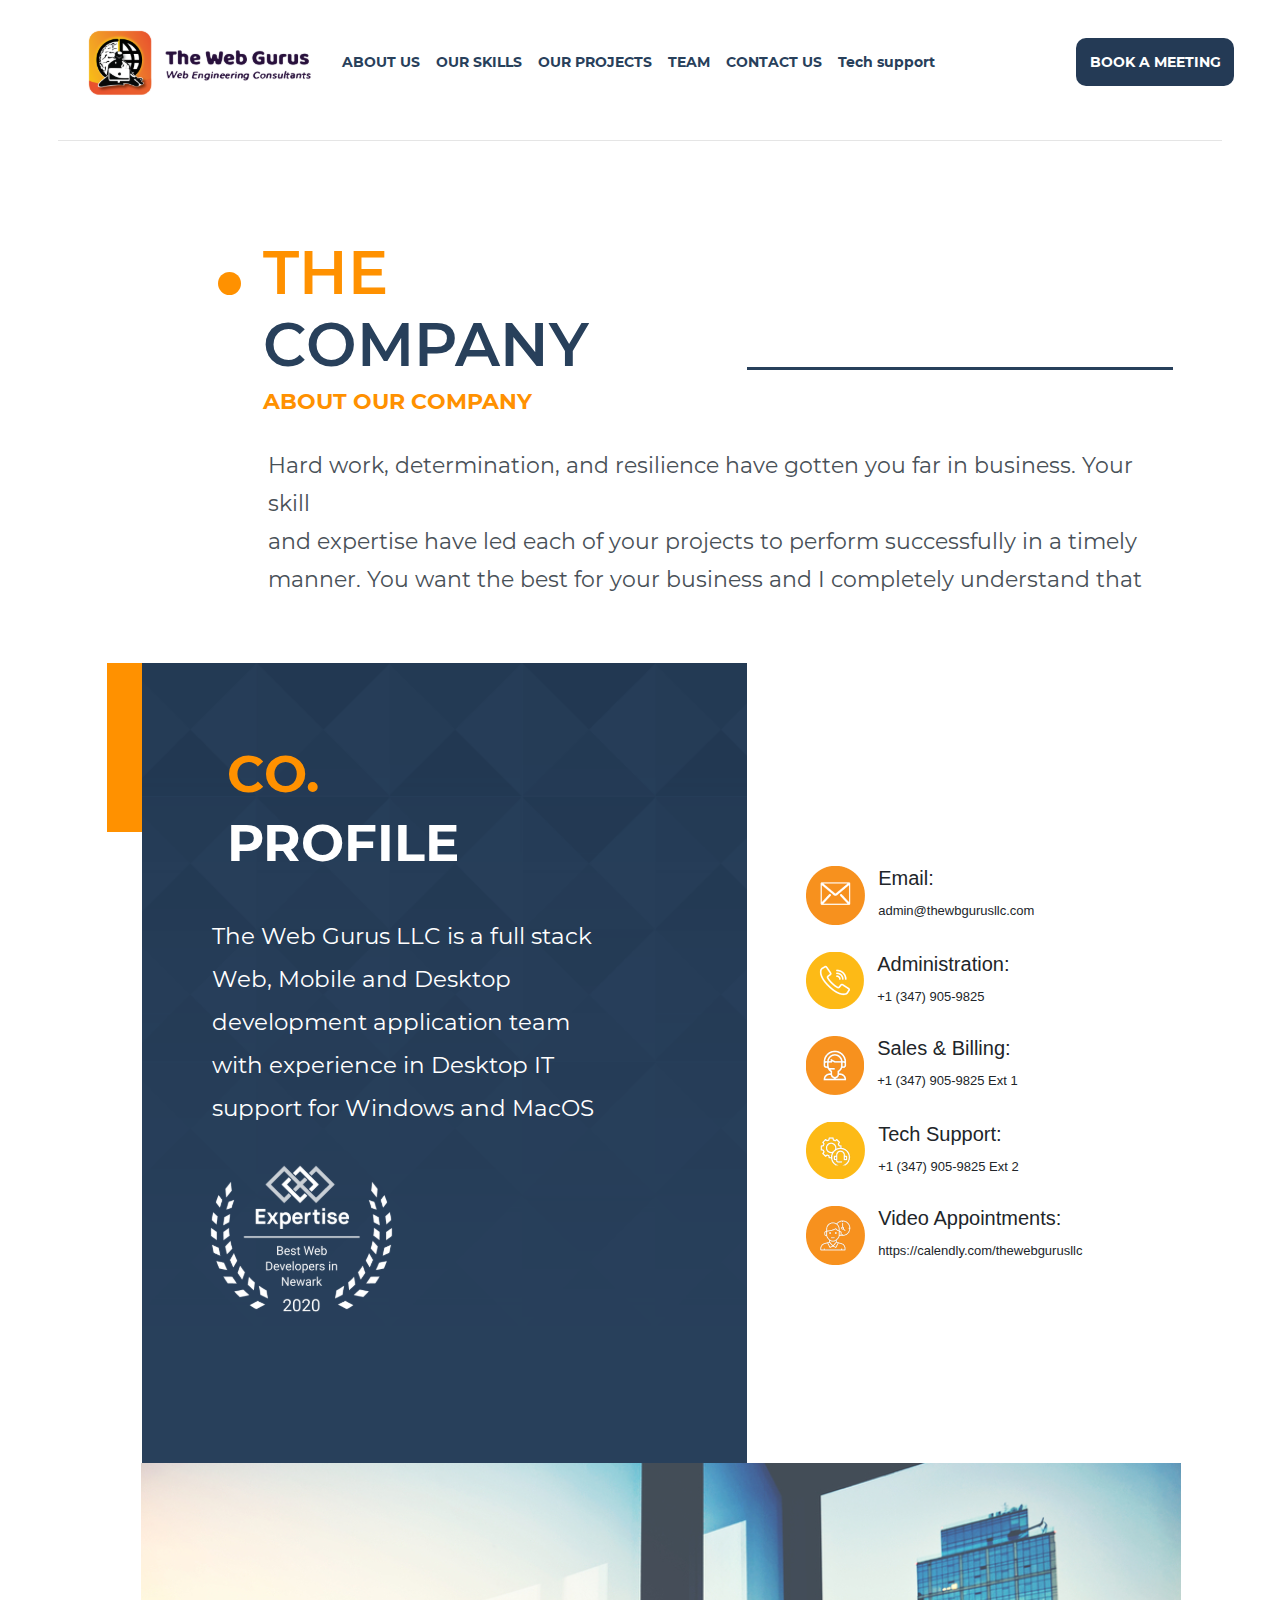
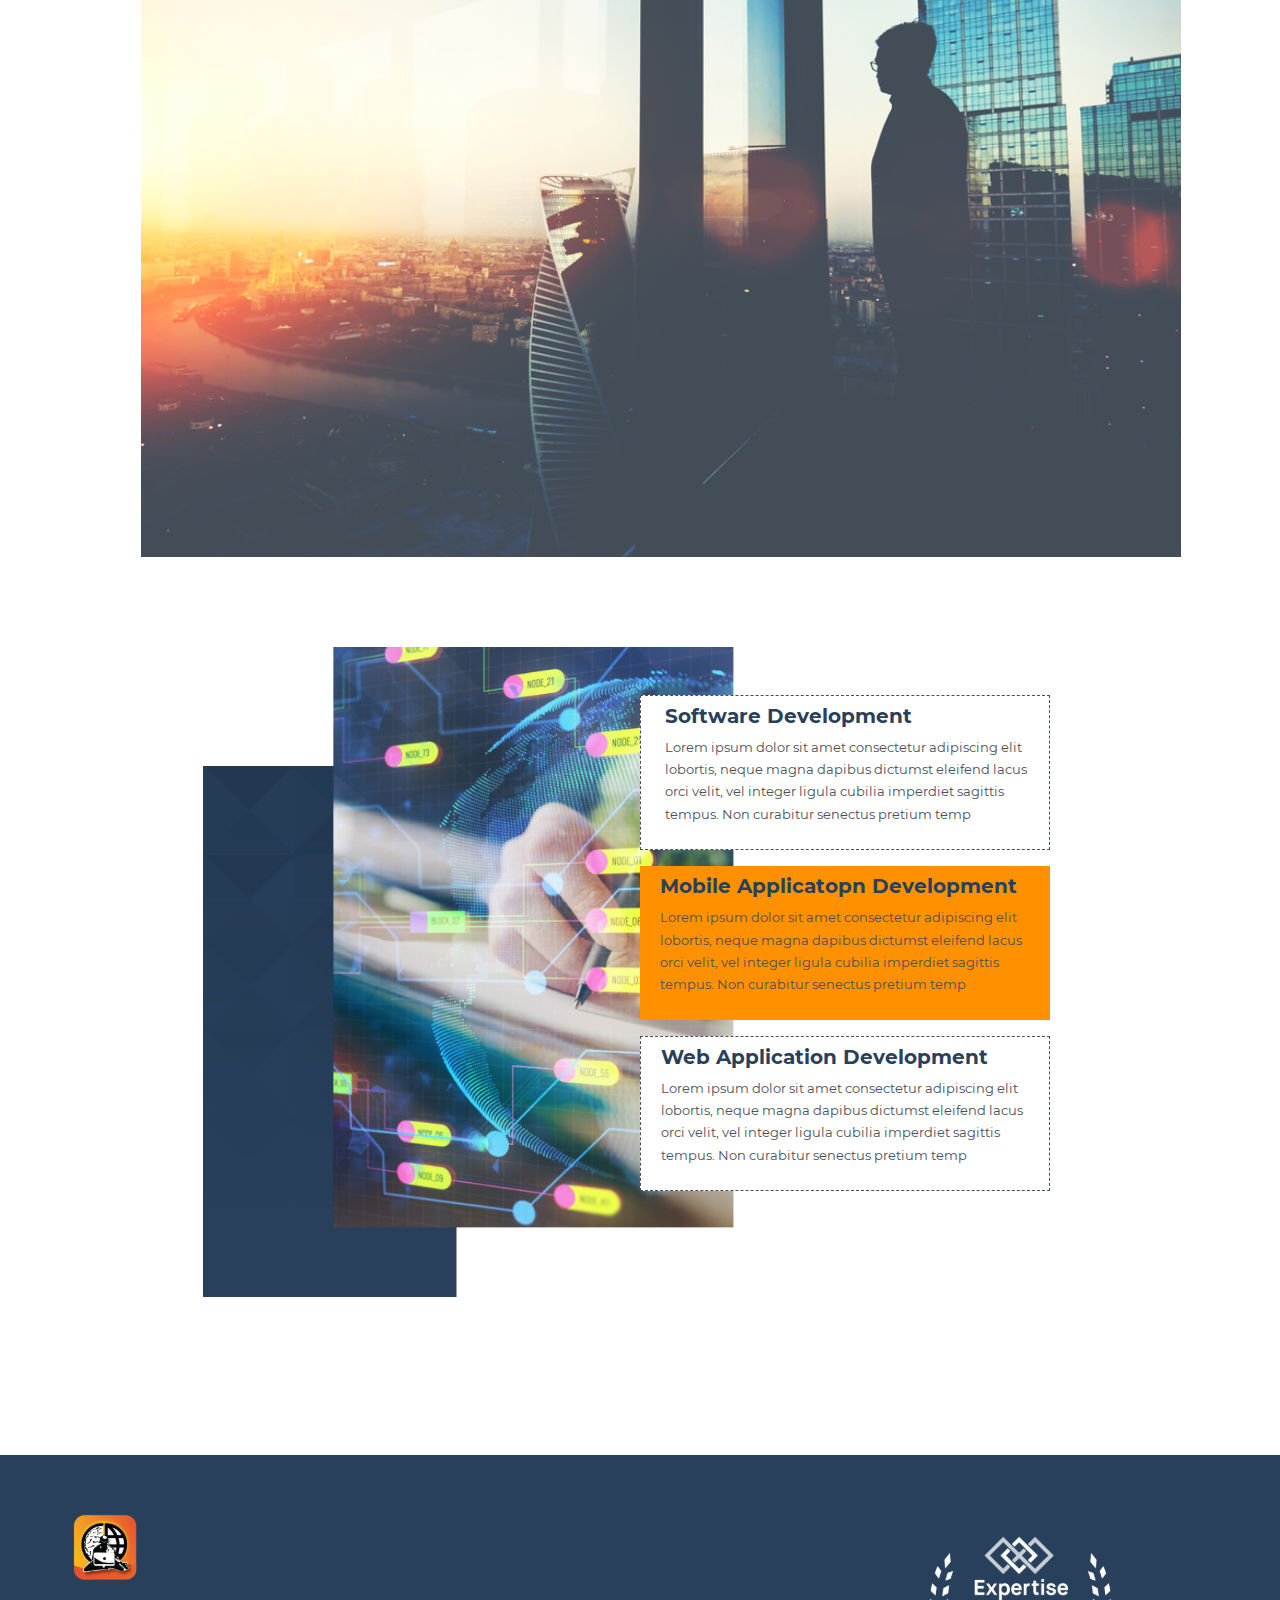
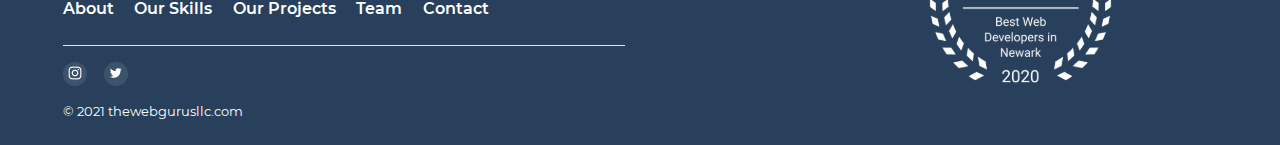
==== about.html @ 2d22de2b "first commit" ====
<!doctype html>
<html>

<head>
    <title>Web Guru</title>
    <!-- Favicon -->
    <link href="images/favicon.png" rel="icon">


    <meta charset="utf-8">
    <meta name="viewport" content="width=device-width, initial-scale=1">

    <link rel="stylesheet" href="css/style.css">
    <link rel="stylesheet" href="css/font-awesome.min.css">
    <link rel="stylesheet" href="css/bootstrap.min.css">

</head>

<body>
    <header>

        <nav class="navbar navbar-expand-lg navbar-light">
            <a class="navbar-brand" href="index.html"><img src="images/logo-header.svg"></a>
            <button class="navbar-toggler" type="button" data-toggle="collapse" data-target="#navbarSupportedContent"
                aria-controls="navbarSupportedContent" aria-expanded="false" aria-label="Toggle navigation">
                <span class="navbar-toggler-icon"></span>
            </button>

            <div class="collapse navbar-collapse" id="navbarSupportedContent">
                <ul class="navbar-nav mr-auto">
                    <li class=" nav-item active ">
                        <a class="nav-link" href="about.html"
                            style="font-family: headingfont;color: #28405B;text-decoration: none;font-size: 14px;">ABOUT
                            US <span class="sr-only">(current)</span></a>
                    </li>
                    <li class="nav-item">
                        <a class="nav-link primary" href="skills.html"
                            style="font-family: headingfont;color: #28405B;text-decoration: none;font-size: 14px;">OUR
                            SKILLS</a>
                    </li>
                    <li>
                        <a class="nav-link " href="projects.html"
                            style="font-family: headingfont;color: #28405B;text-decoration: none;font-size: 14px;">OUR
                            PROJECTS</a>
                    </li>
                    <li class="nav-item">
                        <a class="nav-link " href="teams.html"
                            style="font-family: headingfont;color: #28405B;text-decoration: none;font-size: 14px;">TEAM</a>
                    </li>

                    <li class="nav-item">
                        <a class="nav-link" href="contact.html"
                            style="font-family: headingfont;color: #28405B;text-decoration: none;font-size: 14px;">CONTACT
                            US</a>
                    </li>

                    <li class="nav-item">
                        <a class="nav-link " href="https://thewebgurusllc.zendesk.com/"
                            style="font-family: headingfont;color: #28405B;text-decoration: none;font-size: 14px;">Tech
                            support</a>
                    </li>
                </ul>


                <a href="https://calendly.com/thewebgurusllc" class="custom_btn  my-2 my-md-0"><button>BOOK A
                        MEETING</button></a>

            </div>
        </nav>
        <hr style=" width: 91%;">
    </header>
    <div class="row mt-5 pt-5 section2">
        <div class="col-lg-5 col-md-5 offset-md-1 col-sm-5 offset-sm-1 col-5 offset-1 ">

            <span class="dot"></span>
            <h1 class="heading1">THE</h1>
            <h1 class="heading2">COMPANY</h1>
            <h2>ABOUT OUR COMPANY</h2>
        </div>
        <div class="col-lg-4 offset-lg-1 col-md-5 offset-md-0 col-sm-5 offset-sm-0 col-5 offset-0   ">
            <span class="line-project"></span>
        </div>
        <div class="mt-4 col-9 offset-2">
            <p>Hard work, determination, and resilience have gotten you far in business. Your skill
                <br>
                and expertise have led each of your projects to perform successfully in a timely
                <br>
                manner. You want the best for your business and I completely understand that
            </p>
        </div>
    </div>


    <!-- <div class="container"> -->
    <div class="row no-gutters pt-5">
        <div class="col-lg-6 offset-lg-1 display-profile">
            <div>
                <img src="images/profile-orange.png" alt="img" class="profile-orange" />
                <span class="rotate-text">The Web Gurus LLC</span>
            </div>
            <div class="profile-blue">
                <h1>CO.</h1>
                <h1>PROFILE</h1>
                <P>The Web Gurus LLC is a
                    full stack Web, Mobile and
                    Desktop development application team with experience
                    in Desktop IT support for
                    Windows and MacOS</P>
                <img src="images/footer-logo2.svg" alt="img" />
            </div>

        </div>
        <div class="col-lg-4 v-distance ">
            <div class="row">
                <img src="images/message.png" style="padding-bottom: 27px;padding-left: 14%;" />
                <div class="display-profile2">
                    <h5>Email:</h5>
                    <span>admin@thewbgurusllc.com</span>
                </div>
            </div>

            <div class="row">
                <img src="images/tel.png" style="padding-bottom: 27px;padding-left: 14%;" />
                <div class="display-profile2">
                    <h5>Administration:</h5>
                    <span> +1 (347) 905-9825</span>
                </div>
            </div>

            <div class="row">
                <img src="images/billing.png" style="padding-bottom: 27px; padding-left: 14%;" />
                <div class="display-profile2">
                    <h5>Sales & Billing:</h5>
                    <span> +1 (347) 905-9825 Ext 1</span>
                </div>
            </div>

            <div class="row">
                <img src="images/support.png" style="padding-bottom: 27px;padding-left: 14%;" />
                <div class="display-profile2">
                    <h5>Tech Support:</h5>
                    <span>+1 (347) 905-9825 Ext 2</span>
                </div>
            </div>

            <div class="row">
                <img src="images/video.png" style="padding-bottom: 27px;padding-left: 14%;" />
                <div class="display-profile2">
                    <h5>Video Appointments:</h5>
                    <span> https://calendly.com/thewebgurusllc</span>
                </div>
            </div>

        </div>
    </div>
    <div class="row">
        <img src="images/profile2.svg" alt="img" class="second-img" />
    </div>


    <div class="row">
        <div class="about_us">
            <div class="about1  offset-lg-6  offset-md-6  offset-1  mt-5 pt-2 pb-2 pl-4">
                <h3>Software Development</h3>
                <p>Lorem ipsum dolor sit amet consectetur adipiscing elit lobortis, neque magna dapibus dictumst
                    eleifend lacus orci velit, vel integer ligula cubilia imperdiet sagittis tempus. Non curabitur
                    senectus pretium temp</p>
            </div>
            <div class="about2  offset-lg-6  offset-md-6  offset-1 mt-3 pt-2 pb-2">
                <h3>Mobile Applicatopn Development</h3>
                <p>Lorem ipsum dolor sit amet consectetur adipiscing elit lobortis, neque magna dapibus dictumst
                    eleifend lacus orci velit, vel integer ligula cubilia imperdiet sagittis tempus. Non curabitur
                    senectus pretium temp</p>
            </div>
            <div class="about3  offset-lg-6 offset-md-6  offset-1 mt-3 pt-2 pb-2">
                <h3>Web Application Development</h3>
                <p>Lorem ipsum dolor sit amet consectetur adipiscing elit lobortis, neque magna dapibus dictumst
                    eleifend lacus orci velit, vel integer ligula cubilia imperdiet sagittis tempus. Non curabitur
                    senectus pretium temp</p>
            </div>
        </div>
    </div>

    <div class="row mobile-display">
        <img src="css/imgs/Group 991.png" />
    </div>
	<footer class="page-footer pt-5 footer footer-desktop">
		<div class="row">
			<div class="col-lg-6 col-md-6">
				<img src="images/logo-d.svg" class=" pl-5 " />
				<ul class="list-unstyled list-inline py-2">
					<li class="list-inline-item">
						<a href="about.html" class="mb-1 pl-5">About</a>
					</li>
					<li class="list-inline-item">
						<a href="skills.html" class="mb-1 pl-2">Our Skills</a>
					</li>
					<li class="list-inline-item">
						<a href="projects.html" class="mb-1 pl-2">Our Projects</a>
					</li>
					<li class="list-inline-item">
						<a href="teams.html" class="mb-1 pl-2">Team</a>
					</li>
					<li class="list-inline-item">
						<a href="contact.html" class="mb-1 pl-2">Contact</a>
					</li>
				</ul>
				<hr class="ml-5">
				<ul class="list-unstyled list-inline pl-5">
					<li class="list-inline-item back-social">
						<a href="https://instagram.com/thewebgurusllc">
							<img src="images/instagram.png" style="margin-left: 5px;margin-bottom: 3px" />
						</a>
					</li>
					<li class="list-inline-item back-social">
						<a href="https://twitter.com/thewebgurusllc">
							<img src="images/twiter.png" style="margin-left: 6px;margin-bottom: 3px" />
						</a>
					</li>

				</ul>

				<div class="footer-copyright pl-5 pb-4">
					© 2021 thewebgurusllc.com
				</div>

			</div>

			<div class="col-lg-5 col-md-5">
				<img src="images/footer-logo2.svg" class="float-right pr-3 mr-3 pt-4" />
			</div>
		</div>

	</footer>




	<footer class="page-footer pt-3 footer footer-mobile">
		<div class="row">
			<div class="col-12">
				<img src="images/footer-logo.svg" class=" pl-5 " style="    width: 100%;" />
			</div>
			<div class="col-lg-6 col-6">
				<ul class="list-unstyled pt-3 pl-5">
					<li class="list-item">
						<a href="projects.html" class="mb-1 ">Our Projects</a>
					</li>
					<li class="list-item">
						<a href="about.html" class="mb-1 ">About</a>
					</li>
					<li class="list-item">
						<a href="contact.html" class="mb-1 ">Contact</a>
					</li>
				</ul>
			</div>


			<div class="col-lg-6 col-6">
				<ul class="list-unstyled pt-3 ">
					<li class="list-item">
						<a href="skills.html" class="mb-1 pl-2">Our Skills</a>
					</li>
					<li class="list-item">
						<a href="teams.html" class="mb-1 pl-2">Team</a>
					</li>
				</ul>
			</div>
			<div class="col-12">
				<hr>
			</div>
			<div class="col-12">
				<ul class="list-unstyled list-inline text-center ">
					<a href="https://instagram.com/thewebgurusllc">
						<li class="list-inline-item back-social">

							<img src="images/instagram.png" style="margin-left: -5px;margin-bottom: 3px" />

						</li>
					</a>
					<a href="https://twitter.com/thewebgurusllc">

						<li class="list-inline-item back-social">
							<img src="images/twiter.png" style="margin-left: -5px;margin-bottom: 3px" />
						</li>
					</a>
				</ul>
			</div>

			<div class="col-12">
				<div class=" text-center mr-2">
					<img src="images/footer-logo2.svg" />
				</div>

			</div>

			<div class="col-10 offset-1">
				<div class="footer-copyright text-center py-4">
					© 2021 thewebgurusllc.com
				</div>
			</div>
		</div>
	</footer>

    <script src="https://code.jquery.com/jquery-3.5.1.slim.min.js"></script>
    <script src="https://cdn.jsdelivr.net/npm/bootstrap@4.5.3/dist/js/bootstrap.bundle.min.js"></script>
</body>

</html>
---- css/style.css ----
@charset "utf-8";
/* CSS Document */
@font-face {
  font-family: bodyfont;
  src: url(Montserrat-Regular.ttf);
  
}
@font-face {
  
  font-family: headingfont;
  src: url(Montserrat-Bold.ttf);
}

@font-face {
  
  font-family: footerheading;
  src: url(Montserrat-SemiBold.ttf);
}

body{
height: 100%;
margin:0;
font-family: bodyfont;
}

.row {
  margin-right:0;
  margin-left:0;
}
.logo{
    padding: 10px 38px !important;
}







/**************** Navbar ***************/
.navbar-light .navbar-nav .nav-link a {
    cursor: pointer;
}

.navbar-collapse {
    text-align: center;
}
.navbar-light .navbar-brand {
    color: rgba(0,0,0,.9);
    padding-left: 5%;
}
.navbar-toggle
{
  background:yellow ; /*Whatever colour you want for background */
}
@media screen and (max-width: 767px) {
    .contact-logo img {
        display: none;
    }
    .contact-social{
        display: none;
    }
    .contact-text-mobile{
        display: none;
    }

    /* .display-contact h6{
        font-size: 1.5vw;
    } */
  }


  

/********************************** about ********************/

.display-profile{
    display: flex;
}

.display-profile2 span{
    font-size: 13px;
}
.profile-orange{
    height: 169px;
}

.profile-blue{
    height: 800px;
    width: 100%;
    background-image: url(../images/profile-blue.png);
    background-size: cover;
    background-repeat: no-repeat;
    position: relative;
    padding-top: 80px;
}
.profile-blue h1{
    padding-left: 14%;
    font-size: 4vw;
}
.profile-blue :nth-child(1){
    color: #FF9100;
    font-family: headingfont;
}

.profile-blue :nth-child(2){
    color: white;
    padding-bottom: 33px;
    font-family: headingfont;
}

.profile-blue p{
    color: white;
    font-family: bodyfont;
    line-height: 187.1%;
    width: 75%;
    padding-left: 70px;
    font-size: 23px;
}

.profile-blue img{
    padding-left: 9%;
    padding-top: 10px;
}
.display-profile2{
    display: inline-block;
    padding-left: 3%;
}

.v-distance{
    padding-top: 203px;
}

.second-img{
    padding-left: 11vw;
}

.rotate-text{
    margin-top: 44px;
    margin-left: -92px;
    position: absolute;
    width: 215px;
    transform: rotate(-90deg);
    -webkit-transform: rotate(-90deg); /* Safari/Chrome */
    -moz-transform: rotate(-90deg); /* Firefox */
    -o-transform: rotate(-90deg); /* Opera */
    -ms-transform: rotate(-90deg); /* IE 9 */
}

.mobile-display img{
    display: none;
}



 

/*************************** skills **********************/

.skills-design img{
    width: 20%;
    padding-top: 3%;
    padding-left: 3%;
    padding-bottom: 3%;
}


.skills-design span{
    font-family: bodyfont;
    font-style: normal;
    font-weight: 500;
    font-size: 2.1vw;
    color: #FFFFFF;
    padding-left: 16px;
}

/*************************** team leaders ***********/

.teams{
   background-color: #28405B;
   position:relative;
   padding-bottom: 100px;
   margin-top: 38px;
   padding-top: 100px;
}

.img1{
    margin-left: 15%;
    padding-top: 32px;
    position: absolute;
    z-index: 50;
    margin-top: 18px;
    width: 90%;
}

.img1-text{
    margin-top: 172px;
    /* padding-left: 51%; */
    padding-bottom: 19px;
}

.img1-text h5{
    
    font-style: normal;
    font-weight: bold;
    font-size: 30px;
    color: #FF9100;
    line-height: 11px;
    font-family: headingfont;
}

.img1-text span{
    
    font-style: normal;
    font-weight: bold;
    font-size: 12px;
    color: #28405B;
    font-family: bodyfont;
}



.img2{
    margin-left: 22%;
    padding-top: 32px;
    width: 90%;
}

.img2-text{
    padding-top: 230px;
    padding-left: 16%;
}

.img2-text h5{
    
    font-style: normal;
    font-weight: bold;
    font-size: 30px;
    color: #FF9100;
    line-height: 11px;
    font-family: headingfont;
}

.img2-text span{
    
    font-style: normal;
    font-weight: bold;
    font-size: 12px;
    color: #FFFFFF;
    font-family: bodyfont;
}


.img3{
    margin-left: 16%;
    margin-top: -68px;
    width: 100%;
}

.img3-text{
    margin-top: 80px;
    /* padding-left: 26%; */
}

.img3-text h5{
    
    font-style: normal;
    font-weight: bold;
    font-size: 30px;
    color: #FF9100;
    line-height: 11px;
    font-family: headingfont;
}

.img3-text span{
    
    font-style: normal;
    font-weight: bold;
    font-size: 12px;
    color: #28405B;
    font-family: bodyfont;
}

.section2 .dot{
    width: 23px;
    margin-left: 18%;
    height: 23px;
    background: #FF9100;
    position: absolute;
    border-radius: 50%;
    top: 35px;
}

.section2 .line-team{
    position: absolute;
    width: 100%;
     height: 0px;
     left: 0px;
     top: 130px;
     border-bottom: 3px solid #28405B;
}



/******************************* Contact Us *************************/

.contact-cover{
    background-image: url(../images/contact-blue2.svg);
    position: relative;
}

.contact-title{
    margin-top: 59px;
    margin-left: 8%;
    font-size: 1.9rem;
}

.contact-title :nth-child(1){
    color: white;

}

.contact-title :nth-child(2){
    color: #FF9100;
}

.display-contact{
    display: block;
    color: white;
}

.display-contact h6{
    font-family: headingfont;
}

.display-contact span{
    position: relative;
    font-family: bodyfont;
}
.contact-details{
    display: flex;
}
.contact-details img{
    width: 44px;
    height: 44px;
}

.contact-logo img{
    padding-left: 28%;
}

.contact-social img{
    cursor: pointer;
}
.contact-social span{
    cursor: pointer;
}
.contact-social a:hover {
    text-decoration: none;
}
.contact-social :nth-child(1){
    padding-bottom: 20px;
}
.contact-social span{
    color: white;
}
.contact-text2{
    margin-top: 247px;
    margin-left: -105px;
    position: absolute;
    -webkit-transform: rotate(-90deg);
    width: 158px;

}



/****************************** projects ******************/
.section2 .line-project{
    position: absolute;
    width: 100%;
     height: 0px;
     left: 0px;
     top: 130px;
     border-bottom: 3px solid #28405B;
}

.style-p{
    font-family: bodyfont;
}


.img-text{
    font-family: bodyfont;
    font-style: normal;
    font-weight: 500;
    font-size: 1.1rem;
    line-height: 140.2%;
    color: #000000;
}

.project-block{
    display: inline-flex;
    width:100%;
}

.project-block2{
    display: inline-flex;
    width:100%;
    margin-top: 35px;
}
.img-block1{
    padding-left: 17%; 
    padding-top: 8px;
     width: 50%;
}

.img-block2{
    padding-left: 4%;
     padding-top: 8px;
     width: 39%;
}

.blue-back{
    background:url(../images/blue-background.png);
    height: 207px;
    width: 100%;
    margin-bottom: 136px;
}
.orange-style{
    display: inline-flex;
}

.orange-style :nth-child(1){
    height: 68px;
    margin-top: 26px;
    width: 10px;
}

.orange-style :nth-child(2){
    position: relative;
    top: 30px;
    width:100%;
}

.hr-style{
    width: 72%;
    margin-left: 11%;
}

.hr-Hight{
    margin-top: 109px;
}


.gray-background{
    background-image: url(../images/gray-back.png);
    background-repeat: no-repeat;
    padding-top: 134px;
}
.blue-background3{
    background:url(../images/blue2.png);
    background-position-x: 0;
    background-position-y: 324px;
    background-repeat: no-repeat;
    /* background-size: cover; */
    
}

 /******************** footer ***************/
 
.footer {
    left: 0;
    bottom: 0;
    width: 100%;
    background-color: #28405B;
    color: white;
    position: relative;
    margin-top: 158px;
 }

 .footer ul li a {
     color: white;
     font-family: footerheading;
 }

 .width-icon{
     width: 32px;
     position: relative;
 }

 .footer-mobile{
    display: none;
  }
 .footer hr{
     background-color: white;
 }

 .back-social{
     background-image: url(../images/BG.png);
     background-repeat: no-repeat;
     position: relative;
     width: 29px;
     background-size: contain;
     cursor: pointer;
 }

 .footer-copyright{
    font-family: bodyfont;
    font-size: 13px;
 }

 /******************** index *****************/
 .img-1 img{
    width: 100%;
}



.custom_btn{
    padding: 30px !important;
}
  .custom_btn button {
    color: white !important;
    background: #243A55;
    width: 158px;
    height: 48px;
    border: none;
    border-radius: 10px;
    font-family: headingfont;
    font-size: 14px;
    cursor: pointer;
  }

.banner1 .m_heading{
  font-size: 3.5vw;
  color: white;
  position: relative;
  top: 115px;
  margin-left: 23%;
  font-family: headingfont;
}
.banner1 .subheading{
    position: relative;
    top: 110px;
    margin-left: 23%;
    font-size: 3.5vw;
    color: #28405B;
    font-family: headingfont;
}
.banner1 p {
    color: #485057;
    position: relative;
    top: 115px;
    margin-left: 23%;
    line-height: 3vw;
    font-size: 1.4vw;
    font-family: bodyfont;
    font-style: normal;
    font-weight: normal;
}
.banner1 button{
  position: relative;
  width: 184px;
  height: 56px;
  margin-left: 23%;
  top: 11vw;
  background: #243A55;
  border-radius: 10px;
  color: white;
  font-family: bodyfont;
  font-style: normal;
  font-weight: normal;
}

.main-back{
  background-image: url(../images/main-back.png);
  background-position-y: 427px;
  background-repeat: no-repeat;
  display: flex;
}


.first{
  background-image: url("../images/main-orange.png");
  /* background-size: contain; */
  background-repeat: no-repeat;
  height: 708px;
  position: relative;
  margin-top: 30px;
  height: 539px;
    background-position-x: 87px;
    width: 50vw;
    margin-bottom: 105px;
}

.second{
  background-image: url("../images/main-blue.png");
  /* background-size: contain; */
  background-repeat: no-repeat;
  height: 441px;
  position: relative;
  margin-top: 30px;
  background-position-y: 60px;
  width: 49vw;
}

.second :nth-child(1){
  width: 127px;
  position: relative;
  top: 92px;
  margin-left: 24px;
}

.second :nth-child(2){
  width: 126px;
  margin-left: -62px;
  top: 161px;
  position: relative;
}

.second :nth-child(3){
  width: 124px;
  margin-left: -49px;
  top: 230px;
  position: relative;
}


.second .bye{
  float: left;
  margin-left: -3px;
  position: relative;
  top: 350px;

}
.second .bye2{
  float: left;
  position: relative;
  top: 313px;
  width: 55%;
}
.second p{
  float: right;
  position: relative;
  top: 286px;
  margin-right: 20%;
  font-family: bodyfont;
  font-style: normal;
  font-weight: normal;
}
 .section7 {
    position: relative;
    width: 80%;
    margin: 0 auto;
}
.section2 .heading1{
    padding-left: 28%;
    font-size: 60px;
    color: #FF9100;
    margin-bottom: 0;
    font-family: footerheading;
}
.section2 .heading2 {
    padding-left: 28%;
    font-size: 60px;
    color: #28405B;
    margin-top: 0;
    font-family: footerheading;
}
.section2 h2{
    font-family: headingfont;
    font-size: 22px;
    color: #FF9100;
    padding-left: 28%;
}
.section2 p{
    color:#485057;
    font-size: 22px;
   line-height: 172.2%;
    padding-left: 40px;
    font-family: bodyfont;

}

.about_us{
    background-image: url("../images/Group 99.png");
    background-size: contain;
    background-repeat: no-repeat;
    height: 650px;
    margin-top: 90px;
    position: relative;
    background-position-x: 203px;
}
.about_us .about1{
    position: relative;
    width: 32%;

    background: #FFFFFF;
    border: 1px dashed #485057;
    box-sizing: border-box;
        padding: 0px 20px;
}
.about_us .about2{
    width: 32%;
    background: #FF9100;
        padding: 0px 20px;
        box-sizing: border-box;
}
.about_us .about3{
    width: 32%;
    background: #FFFFFF;
    border: 1px dashed #485057;
    box-sizing: border-box;
        padding: 0px 20px;
}
.about_us h3{
  font-size: 20px;
  font-weight: 600;
  color: #28405B;
  font-family: headingfont;
}
.about_us p{
  font-size: 13px;
  line-height: 172.2%;
  color: #485057;
  padding: 0;
  font-family: bodyfont;
}
.section7 .heading2{
    padding-left: 35px;
    font-size: 70px;
    color: #FF9100;
    margin-top: 0;
    font-family: footerheading;
}
.section7 .heading1 {
    padding-left: 35px;
    font-size: 70px;
    color: #28405B;
    margin-bottom: 0;
    font-family: footerheading;
}
.team_leads{
    background-image: url("../images/Team leads.png");
    background-size: cover;
    background-repeat: no-repeat;
    position: relative;
}
.team_container{
    margin-top: 100px;
    padding-left: 7%;
}
.team_container h3 {
    color: #FF9100;
    font-size: 22px;
    font-family: headingfont;

}
.team_container p{
  font-size: 13px;
  color: white;
  font-family: bodyfont;
}

.mainSkills-font{
  font-size: 1.3vw;
}

.main-contact{
  margin-top: 92px
}

 .index-design span {
    font-family: bodyfont;
    font-style: normal;
    font-weight: 500;
    font-size: 16px;
    color: #FFFFFF;
    padding-left: 16px;
}

.index-design img {
    width: 20%;
    padding-top: 3%;
    padding-left: 3%;
    padding-bottom: 3%;
}

.index-leaders img{
    width:83% ;
     height: 310px;
}

@media screen and (min-width: 993px) {
    .main-contact{
        height:600px;
    }
}

@media screen and (max-width: 991px) and (min-width: 767px) {

    .profile-blue h1 {
        font-size: 5vw;
    }

    .profile-blue p {
        line-height: 179.1%;
        width: 75vw;
        padding-left: 14%;
        font-size: 2.5vw;
    }

    .profile-blue {
        height: 614px;
    }

    .rotate-text{
        display: none;
    }

    .v-distance {
        padding-top: 44px;
    }

    .second-img {
        width: 100%;
        padding-left: 0;
    }


 .about_us{
    position: relative;
    background-position-x: 65px;
    height: 693px;
 }


 .about_us p {
    font-size: 12px;
}
.about_us h3 {
    font-size: 19px;
}

.about_us .about3  {
    width: 48%;
}

.about_us .about2  {
    width: 48%;
}

.about_us .about1  {
    width: 48%;
}

/*******teams********/

.section2 .line-team{
    position: absolute;
    top: 0px;
}

.section2 .heading1 {
    padding-left: 18%;
    font-size: 6vw;
}

.section2 .heading2 {
    padding-left: 18%;
    font-size: 6vw;
}
.section2 .dot{
    width: 25px;
    height: 24px;
    margin-left: 3%;
    top: 44px;
}
.img3-text {
    margin-top: 84px;
    padding-left: 0;
}

.img2-text {
    padding-top: 80px;
}
.img1 {
    margin-top: 65px;
}
/********** projects **************/

.section2 .line-project{
    position: absolute;
    top: 85px;
}

.section2 .heading1 {
    padding-left: 18%;
    font-size: 5vw;
}

.section2 .heading2 {
    padding-left: 18%;
    font-size: 5vw;
}
.section2 h2 {
    padding-left: 18%;
    font-size: 2vw;
}
.section2 .dot{
    width: 25px;
    height: 24px;
    margin-left: 3%;
    top: 44px;
}
.blue-back {
    height: 210px;
}

/******************* index **************/
.img-1 img{
    width: 100%;
}

.banner1 .m_heading{
    font-size: 3vw;
    top: 110px;
    margin-left: 19%;
  }
  .banner1 .subheading{
    font-size: 3vw;
    top: 110px;
    margin-left: 19%;
  }
  .banner1 p {
    margin-left: 19%;
    line-height: 7vh;
    font-size: 14px;
  }
  .banner1 button{
    width: 111px;
    height: 40px;
    margin-left: 16%;
    font-size: 13px;
    top: 34vh;
  }
  
  .main-back{
    background-position-y: 427px;
    background-repeat: no-repeat;
    display: flex;
  }
  
  
  .first{
    background-position-x: 49px;
  }
  
  .second{
    background-image: url("../images/main-blue.png");
    /* background-size: contain; */
    background-repeat: no-repeat;
    height: 441px;
    position: relative;
    margin-top: 30px;
    background-position-y: 60px;
    width: 49vw;
  }
  
  .second :nth-child(1){
    width: 100px;
    position: relative;
    top: 92px;
    margin-left: 149px;
  }
  
  .second :nth-child(2){
    width: 100px;
    margin-left: -62px;
    top: 161px;
    position: relative;
  }
  
  .second :nth-child(3){
    width: 100px;
    margin-left: -49px;
    top: 230px;
    position: relative;
  }
  
  
  .second .bye{
    top: 306px;
    height: 133px;
  
  }
  .second .bye2{
    float: left;
    position: relative;
    top: 339px;
    width: 59%;
    height: 29px;
  }
  .second p{
    float: right;
    position: relative;
    top: 314px;
    margin-right: 9%;
    font-size: 12px;
  }

.main-dist{
    margin-bottom: 137px;
    height: 214px;
}
.index-design span {
    font-size: 1.5vw;
    padding-left: 11px;
}
.index-leaders img{
    width:100% ;
     height: 235px;
}
.footer-mobile{
    display: none;
  }

  .footer ul li a {
    color: white;
    font-size: 1.6vw;
}

}

@media screen and (max-width: 766px) and (min-width: 576px)  {

    .profile-blue h1 {
        font-size: 6vw;
    }

    .profile-blue p {
        line-height: 179.1%;
        width: 75vw;
        padding-left: 14%;
        font-size: 3vw;
    }

    .profile-blue {
        height: 614px;
    }

    .rotate-text{
        display: none;
    }

    .v-distance {
        padding-top: 44px;
    }

    .second-img {
        width: 100%;
        padding-left: 0;
    }
    .section2 p {
        font-size: 17px;
        padding-left: 0px;
    }
    .about_us{
        background-image: none;
    }
    .mobile-display img{
        display: block;
        padding-left: 10%;
        width: 94%;
    }

    .about_us .about1 {
        width: 77%;}

    .about_us .about2 {
         width: 77%;}

    .about_us .about3 {
          width: 77%;}


     /*******teams*****/

     .img2-text {
        padding-top: 15vh;
        padding-left: 16%;
    }
     
     .section2 .line-team{
        position: absolute;
        top: 0px;
    }
    .section2 .heading1 {
        padding-left: 23%;
        font-size: 4vw;
    }

    .section2 .heading2 {
        padding-left: 23%;
        font-size: 4vw;
    }
    .section2 .dot{
        width: 17px;
        height: 17px;
        margin-left: 3%;
        top: 22px;
    }
    .img1 {
        padding-top: 105px;
    }
    .img1-text h5 {
        font-size: 4vw;
    }

    .img2-text  h5 {
        font-size: 4vw;
    }
    .img3-text {
        margin-top: 33px;
        padding-left: 0;
    }

    /***********projects **********/

    .section2 .line-project{
        position: absolute;
        top: 60px;
    }
    .section2 .heading1 {
        padding-left: 23%;
        font-size: 4vw;
    }

    .section2 .heading2 {
        padding-left: 23%;
        font-size: 4vw;
    }
    .section2 .dot{
        width: 17px;
        height: 17px;
        margin-left: 3%;
        top: 22px;
    }
    .section2 h2{
        padding-left: 22%;
        font-size: 3vw;
    }

    .orange-style :nth-child(1) {
        height: 39px;
        margin-top: 19px;
        width: 9px;
    }
    .orange-style :nth-child(2) {
        position: relative;
        top: 17px;
    }
    .blue-back {
        height: 199px;
    }

    /***** index ***********/
    .img-1 img{
        width: 100%;
    }
    .arrows img{
        width: 37%;
    }

    .desktop-main{
        display: block;
      }

    .main-back{
        display: block;
        background-position-y: 662px;
      }

      .first {
        height: 708px;
        margin-top: 30px;
        height: 387px;
        width: 100%;
        margin-bottom: 0;
        background-position-x: 0px;
        background-size: cover;
      }

      .banner1 .m_heading {
        font-size: 5.5vw;
        top: 22px;
        margin-left: 5%;
    }
    .banner1 .subheading {
        top: 37px;
        margin-left: 6%;
        font-size: 4.5vw;
    }

    .banner1 p {
        top: 58px;
        margin-left: 7%;
        line-height: 4vw;
        font-size: 3vw;
    }

   .banner1 button {
    width: 124px;
    height: 49px;
    margin-left: 6%;
    top: 11vw;
    border-radius: 10px;
   }

   .second {
    /* background-size: contain; */
    background-repeat: no-repeat;
    height: 546px;
    position: relative;
    margin-top: -23px; 
    background-position-y: 0;
     width: 100%;
     margin-bottom: 47px;
}

.second .bye {
    top: -3px;
    margin-left: 3%;
    z-index: 50;
    height: 132px;
}
.second .bye2{
    float: right;
    position: relative;
    top: -142px;
    width: 81%;
}

.second p {
    float: left;
    position: relative;
    top: 242px;
    margin-left: 4%;
    color: white;
    text-decoration-line: underline;
}

.second :nth-child(1) {
    margin-left: 67px;
}

    .main-dist{
        margin-bottom: 137px;
        height: 198px;
    }

    .mobile-skill {
        display: none;
    }
    .index-design span {
        font-size: 2.1vw;
        padding-left: 9px;
    }
    .index-leaders img {
        width: 100%;
        height: 201px;
    }
    .footer-desktop{
        display: none;
      }
      .footer-mobile{
        display: block;
    }
    
/**************** contact ****************/
    .height-img-contact{
    height: 367px;
     }

}


@media screen and (max-width: 575px) and (min-width: 320px)  {


    .profile-blue h1 {
        font-size: 7vw;
    }

    .profile-blue p {
        line-height: 179.1%;
        width: 75vw;
        padding-left: 14%;
        font-size: 4vw;
    }

    .profile-blue {
        height: 614px;
    }

    .rotate-text{
        display: none;
    }

    .v-distance {
        padding-top: 44px;
    }

    .second-img {
        width: 100%;
        padding-left: 0;
    }

    .section2 p {
        font-size: 15px;
        padding-left: 0px;
    }

    .about_us{
        background-image: none;
    }
    .mobile-display img{
        display: block;
        padding-left: 10%;
        width: 94%;
        margin-top: 62px;
        height: 500px;
    }

    .about_us .about1 {
        width: 90%;}

    .about_us .about2 {
         width: 90%;}

    .about_us .about3 {
          width: 90%;}

    /******teams******/

    .teams {
        padding-bottom: 8vh;
        margin-top: 0px;
        padding-top: 8vh;
    }

    .img2-text {
        padding-top: 30px;
    }
    
    .section2 .line-team{
        position: absolute;
        top: 0px;
    }
    .section2 .heading1 {
        padding-left: 23%;
        font-size: 4vw;
    }

    .section2 .heading2 {
        padding-left: 23%;
        font-size: 4vw;
    }
    .section2 .dot{
        width: 13px;
        height: 13px;
        top: 14px;
        margin-left: 0;
    }
    .img1-text  {
        padding-left: 0;
        margin-top: 192px;
        padding-bottom: 18px;
    }
    .img1-text  h5 {
        font-size: 13px;
        line-height: 0;
    }

    .img1-text  span {
        font-size: 7px;
    }


    .img2 {
        margin-left: 0;
        padding-top: 0px;
    }

    .img2-text  h5 {
        font-size: 13px;
    }

    .img2-text span {
        font-size: 7px;
    }

    .img3-text  h5 {
        font-size: 13px;
        line-height: 0;
    }

    .img3-text span {
        font-size: 7px;
    }
    .img1 {
        margin-left: 5%;
        padding-top: 0px;
        top: 17vh;
    }


    .img3 {
        margin-left: 4%;
        margin-top: -40px;
    }

    .img3-text {
        margin-top: 33px;
        padding-left: 0;
    }

    /************** projects*******/

    .section2 .line-project{
        position: absolute;
        top: 42px;
    }
    .section2 .heading1 {
        padding-left: 22%;
        font-size: 4vw;
    }

    .section2 .heading2 {
        padding-left: 22%;
        font-size: 4vw;
    }

    .section2 h2{
        padding-left: 22%;
        font-size: 3vw;
    }
    .section2 .dot{
        width: 13px;
        height: 13px;
        top: 14px;
        margin-left: 0;
    }

    .top-dis{
       margin-bottom: 700px;
       background-image: none;
    }
    .hr-display{
        display: none;
    }
    
    .gray-background{
        background-image: none;
    }

    .blue-background3{
        background-image: none;
    }
    .project-block{
        display: block;
    }

    .project-block2{
        display: block;
    }

    .img-block1{
        padding-left: 17%;
        padding-top: 8px;
        width: 97%;
        display: block;
    }

    .img-block2{
        padding-left: 17%;
        padding-top: 50px;
        width: 97%;
        display: block;
    }

    /******************** index ********************/
    .img-1 img{
        width: 100%;
    }

    .desktop-main{
        display: none
    }
    
    .main-back{
        display: block;
        background-position-y: 662px;
      }

      .first {
        height: 708px;
        margin-top: 30px;
        height: 333px;
        width: 100%;
        margin-bottom: 0;
        background-position-x: 0px;
        background-size: cover;
      }

      .banner1 .m_heading {
        font-size: 23px;
        top: 22px;
        margin-left: 5%;
    }
    .banner1 .subheading {
        top: 24px;
        margin-left: 6%;
        font-size: 23px;
    }

    .banner1 p {
        top: 8vh;
        margin-left: 7%;
        line-height: 21px;
        font-size: 13px;
        font-family: bodyfont;

    }

   .banner1 button {
    width: 101px;
    height: 39px;
    margin-left: 6%;
    top: 10vh;
    border-radius: 10px;
    font-size: 12px;
   }

   .second {
    /* background-size: contain; */
    background-repeat: no-repeat;
    height: 60vh;
    position: relative;
    margin-top: -23px; 
    background-position-y: 0;
     width: 100%;
     margin-bottom: 47px;
}

.second .bye {
    top: -15px;
    margin-left: 4%;
    z-index: 50;
    height: 95px;
    position: absolute;
}
.second .bye2{
    float: right;
    position: relative;
    top: -3px;
    width: 90%;
}

.second p {
    float: left;
    position: relative;
    top: 45vh;
    margin-left: 4%;
    color: white;
    text-decoration-line: underline;
    font-family: bodyfont;
    font-size: 12px;
}

.second :nth-child(1) {
    margin-left: 39vw;
    width: 19vw;
    position: absolute;
    top: 11vh;
}

.second :nth-child(2){
    width: 20vw;
    margin-left: 49vw;
    top: 18vh;
    position: absolute;
}
.second :nth-child(3){
    width: 20vw;
    margin-left: 62vw;
    top: 26vh;
    position: absolute;
}

    .arrows img{
        width: 40%;
    }

    .main-dist{
        margin-bottom: 100px;
    }

    .mobile-skill {
        display: none;
    }
    .index-design span {
        font-size: 2.1vw;
        padding-left: 6px;
    }
    .index-leaders img {
        width: 100%;
        height: 296px;
    }

    .lead3{
        display: none;
    }

    /*******************footer ***********/
    .footer-copyright{
        font-size: 4vw;
    }

    .footer ul li a {
        font-size: 4vw;
    }
    .footer-desktop{
      display: none;
    }
    .footer-mobile{
        display: block;
    }

    /************ contact *********/
    .display-contact span {
        font-size: 11px;
    }

    .height-img-contact{
        height: 367px;
         }
    
}
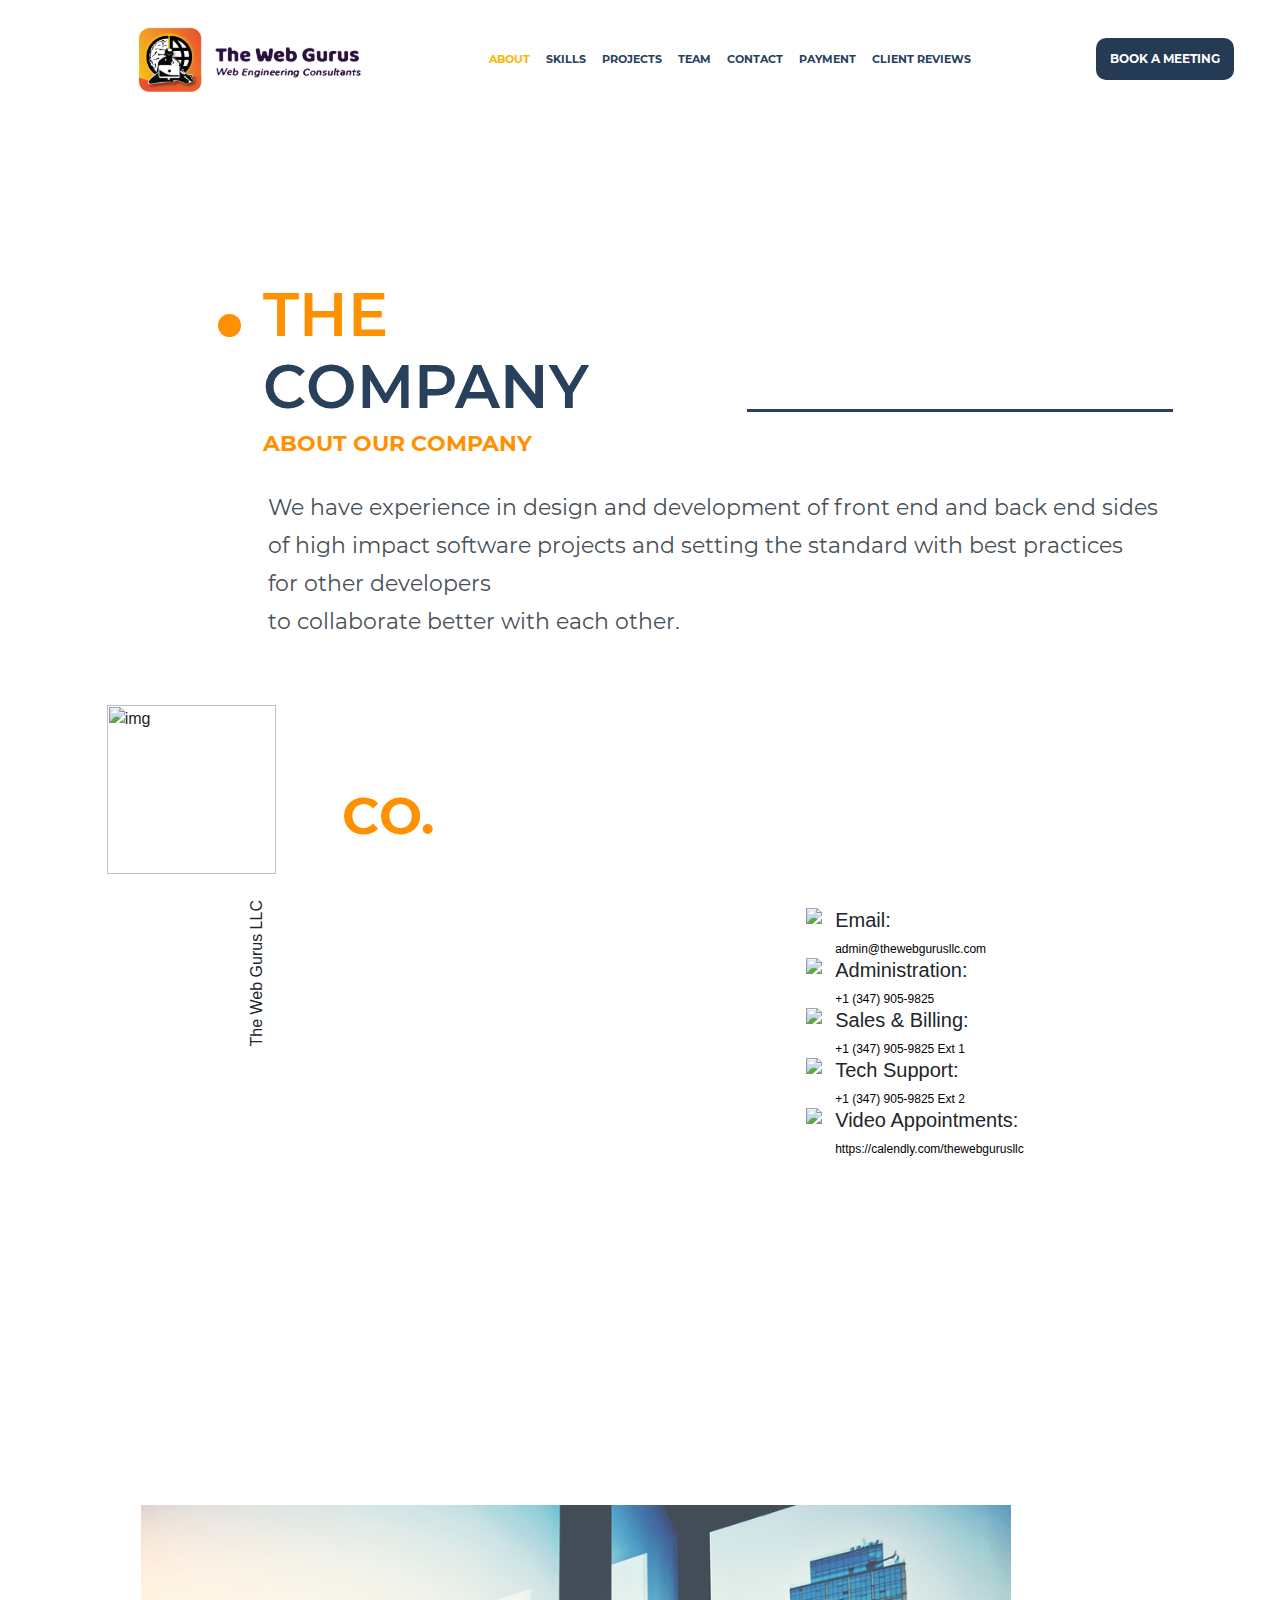
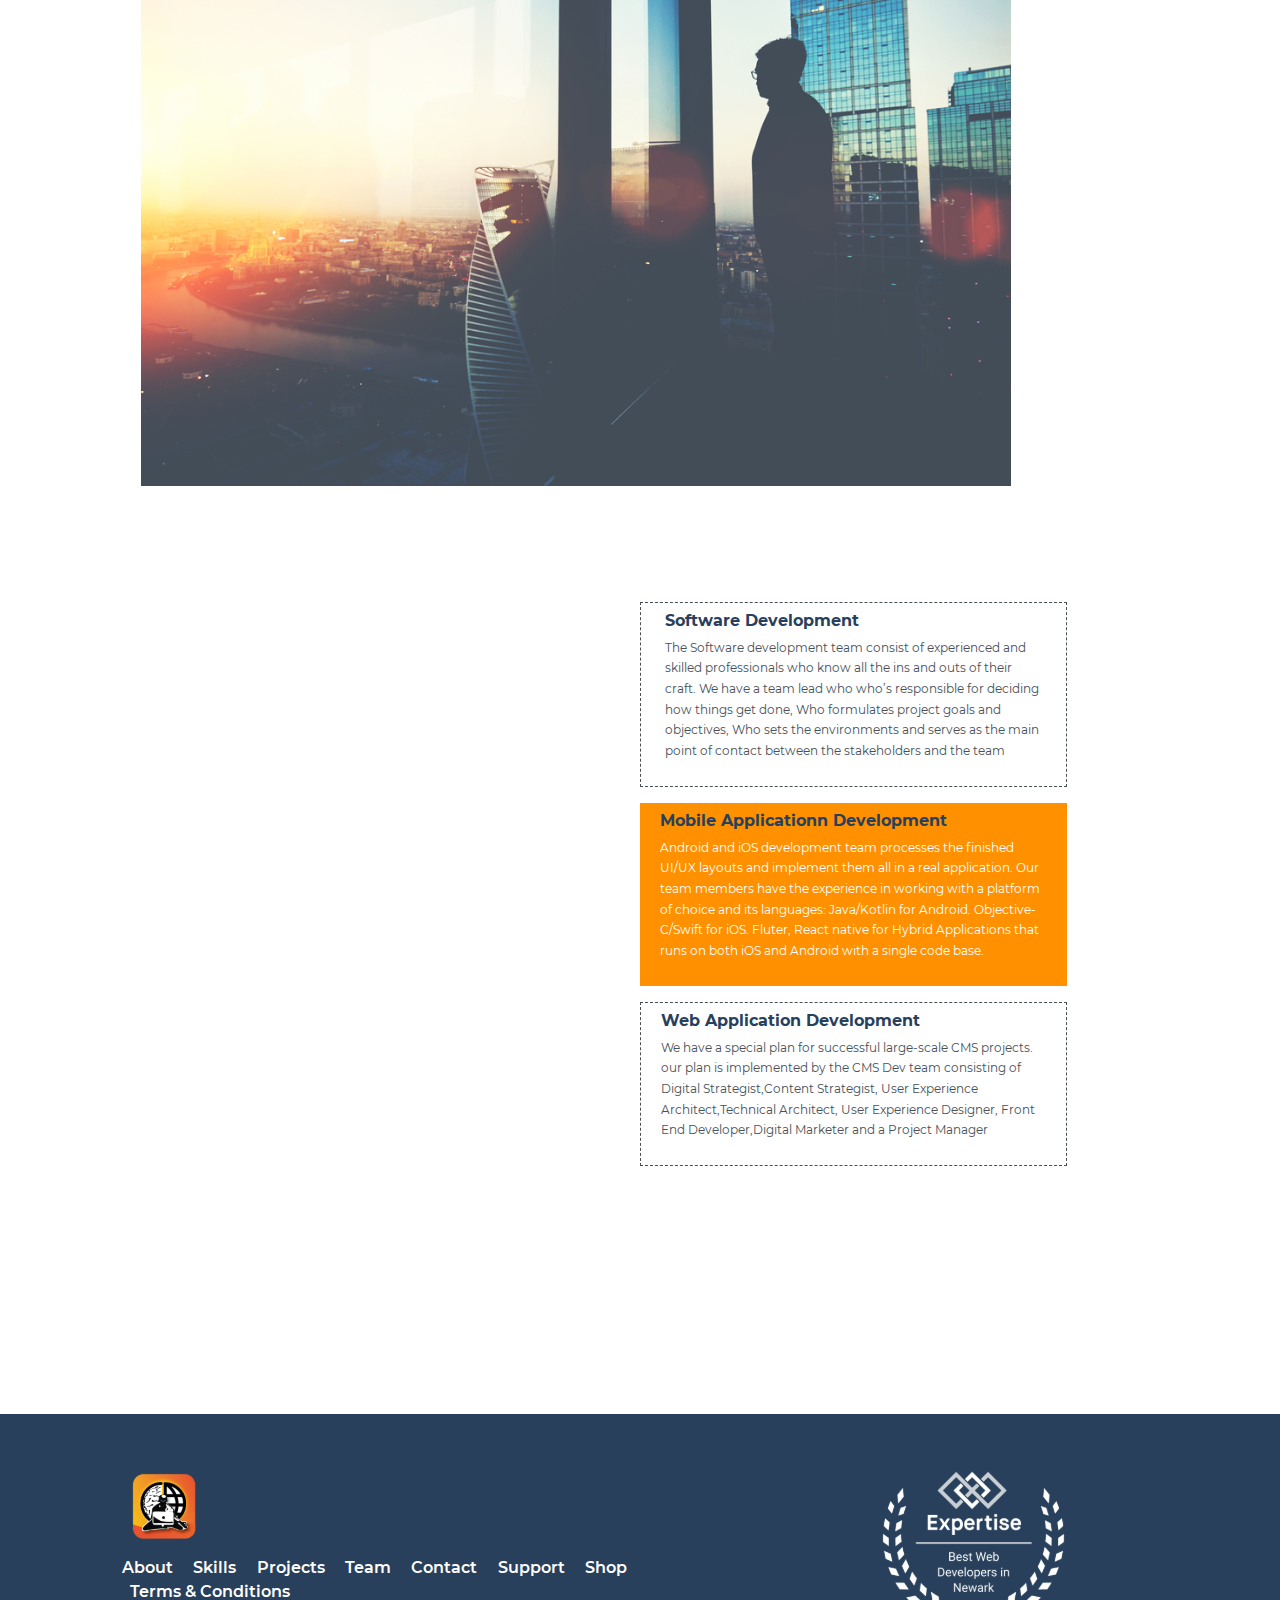
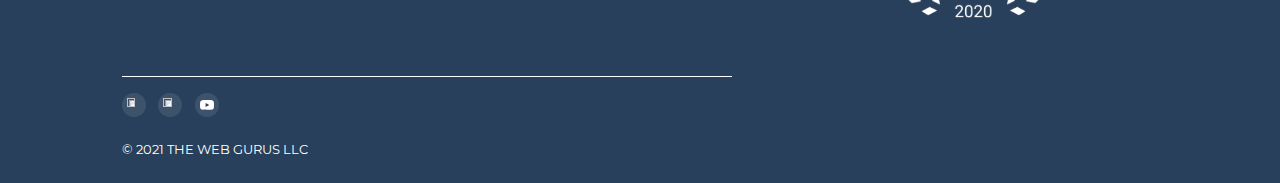
==== commit 790f7ddb: "adding Client-Reviews Page" ====
--- a/about.html
+++ b/about.html
@@ -1,202 +1,251 @@
-<!doctype html>
 <html>
 
 <head>
-    <title>Web Guru</title>
-    <!-- Favicon -->
-    <link href="images/favicon.png" rel="icon">
-
-
-    <meta charset="utf-8">
-    <meta name="viewport" content="width=device-width, initial-scale=1">
-
-    <link rel="stylesheet" href="css/style.css">
-    <link rel="stylesheet" href="css/font-awesome.min.css">
-    <link rel="stylesheet" href="css/bootstrap.min.css">
+	<title>About - The Web Gurus LLC</title>
+	<!-- Favicon -->
+	<link href="images/favicon.png" rel="icon">
+
+
+	<meta charset="utf-8">
+	<meta name="viewport" content="width=device-width, initial-scale=1">
+	<meta name="description"
+		content="We have experience in design and development of front end and 
+					  back end sides of high impact software projects and setting the standard with best practices for other developers to collaborate better with each other">
+
+	<link rel="stylesheet" href="css/style.css">
+	<link rel="stylesheet" href="css/font-awesome.min.css">
+	<link rel="stylesheet" href="css/bootstrap.min.css">
+	<script id="ze-snippet"
+		src="https://static.zdassets.com/ekr/snippet.js?key=1bcb19a3-0545-4076-9be4-ab034b0e8816"> </script>
 
 </head>
 
 <body>
-    <header>
-
-        <nav class="navbar navbar-expand-lg navbar-light">
-            <a class="navbar-brand" href="index.html"><img src="images/logo-header.svg"></a>
-            <button class="navbar-toggler" type="button" data-toggle="collapse" data-target="#navbarSupportedContent"
-                aria-controls="navbarSupportedContent" aria-expanded="false" aria-label="Toggle navigation">
-                <span class="navbar-toggler-icon"></span>
-            </button>
-
-            <div class="collapse navbar-collapse" id="navbarSupportedContent">
-                <ul class="navbar-nav mr-auto">
-                    <li class=" nav-item active ">
-                        <a class="nav-link" href="about.html"
-                            style="font-family: headingfont;color: #28405B;text-decoration: none;font-size: 14px;">ABOUT
-                            US <span class="sr-only">(current)</span></a>
-                    </li>
-                    <li class="nav-item">
-                        <a class="nav-link primary" href="skills.html"
-                            style="font-family: headingfont;color: #28405B;text-decoration: none;font-size: 14px;">OUR
-                            SKILLS</a>
-                    </li>
-                    <li>
-                        <a class="nav-link " href="projects.html"
-                            style="font-family: headingfont;color: #28405B;text-decoration: none;font-size: 14px;">OUR
-                            PROJECTS</a>
-                    </li>
-                    <li class="nav-item">
-                        <a class="nav-link " href="teams.html"
-                            style="font-family: headingfont;color: #28405B;text-decoration: none;font-size: 14px;">TEAM</a>
-                    </li>
-
-                    <li class="nav-item">
-                        <a class="nav-link" href="contact.html"
-                            style="font-family: headingfont;color: #28405B;text-decoration: none;font-size: 14px;">CONTACT
-                            US</a>
-                    </li>
-
-                    <li class="nav-item">
-                        <a class="nav-link " href="https://thewebgurusllc.zendesk.com/"
-                            style="font-family: headingfont;color: #28405B;text-decoration: none;font-size: 14px;">Tech
-                            support</a>
-                    </li>
-                </ul>
-
-
-                <a href="https://calendly.com/thewebgurusllc" class="custom_btn  my-2 my-md-0"><button>BOOK A
-                        MEETING</button></a>
-
-            </div>
-        </nav>
-        <hr style=" width: 91%;">
-    </header>
-    <div class="row mt-5 pt-5 section2">
-        <div class="col-lg-5 col-md-5 offset-md-1 col-sm-5 offset-sm-1 col-5 offset-1 ">
-
-            <span class="dot"></span>
-            <h1 class="heading1">THE</h1>
-            <h1 class="heading2">COMPANY</h1>
-            <h2>ABOUT OUR COMPANY</h2>
-        </div>
-        <div class="col-lg-4 offset-lg-1 col-md-5 offset-md-0 col-sm-5 offset-sm-0 col-5 offset-0   ">
-            <span class="line-project"></span>
-        </div>
-        <div class="mt-4 col-9 offset-2">
-            <p>Hard work, determination, and resilience have gotten you far in business. Your skill
-                <br>
-                and expertise have led each of your projects to perform successfully in a timely
-                <br>
-                manner. You want the best for your business and I completely understand that
-            </p>
-        </div>
-    </div>
-
-
-    <!-- <div class="container"> -->
-    <div class="row no-gutters pt-5">
-        <div class="col-lg-6 offset-lg-1 display-profile">
-            <div>
-                <img src="images/profile-orange.png" alt="img" class="profile-orange" />
-                <span class="rotate-text">The Web Gurus LLC</span>
-            </div>
-            <div class="profile-blue">
-                <h1>CO.</h1>
-                <h1>PROFILE</h1>
-                <P>The Web Gurus LLC is a
-                    full stack Web, Mobile and
-                    Desktop development application team with experience
-                    in Desktop IT support for
-                    Windows and MacOS</P>
-                <img src="images/footer-logo2.svg" alt="img" />
-            </div>
-
-        </div>
-        <div class="col-lg-4 v-distance ">
-            <div class="row">
-                <img src="images/message.png" style="padding-bottom: 27px;padding-left: 14%;" />
-                <div class="display-profile2">
-                    <h5>Email:</h5>
-                    <span>admin@thewbgurusllc.com</span>
-                </div>
-            </div>
-
-            <div class="row">
-                <img src="images/tel.png" style="padding-bottom: 27px;padding-left: 14%;" />
-                <div class="display-profile2">
-                    <h5>Administration:</h5>
-                    <span> +1 (347) 905-9825</span>
-                </div>
-            </div>
-
-            <div class="row">
-                <img src="images/billing.png" style="padding-bottom: 27px; padding-left: 14%;" />
-                <div class="display-profile2">
-                    <h5>Sales & Billing:</h5>
-                    <span> +1 (347) 905-9825 Ext 1</span>
-                </div>
-            </div>
-
-            <div class="row">
-                <img src="images/support.png" style="padding-bottom: 27px;padding-left: 14%;" />
-                <div class="display-profile2">
-                    <h5>Tech Support:</h5>
-                    <span>+1 (347) 905-9825 Ext 2</span>
-                </div>
-            </div>
-
-            <div class="row">
-                <img src="images/video.png" style="padding-bottom: 27px;padding-left: 14%;" />
-                <div class="display-profile2">
-                    <h5>Video Appointments:</h5>
-                    <span> https://calendly.com/thewebgurusllc</span>
-                </div>
-            </div>
-
-        </div>
-    </div>
-    <div class="row">
-        <img src="images/profile2.svg" alt="img" class="second-img" />
-    </div>
-
-
-    <div class="row">
-        <div class="about_us">
-            <div class="about1  offset-lg-6  offset-md-6  offset-1  mt-5 pt-2 pb-2 pl-4">
-                <h3>Software Development</h3>
-                <p>Lorem ipsum dolor sit amet consectetur adipiscing elit lobortis, neque magna dapibus dictumst
-                    eleifend lacus orci velit, vel integer ligula cubilia imperdiet sagittis tempus. Non curabitur
-                    senectus pretium temp</p>
-            </div>
-            <div class="about2  offset-lg-6  offset-md-6  offset-1 mt-3 pt-2 pb-2">
-                <h3>Mobile Applicatopn Development</h3>
-                <p>Lorem ipsum dolor sit amet consectetur adipiscing elit lobortis, neque magna dapibus dictumst
-                    eleifend lacus orci velit, vel integer ligula cubilia imperdiet sagittis tempus. Non curabitur
-                    senectus pretium temp</p>
-            </div>
-            <div class="about3  offset-lg-6 offset-md-6  offset-1 mt-3 pt-2 pb-2">
-                <h3>Web Application Development</h3>
-                <p>Lorem ipsum dolor sit amet consectetur adipiscing elit lobortis, neque magna dapibus dictumst
-                    eleifend lacus orci velit, vel integer ligula cubilia imperdiet sagittis tempus. Non curabitur
-                    senectus pretium temp</p>
-            </div>
-        </div>
-    </div>
-
-    <div class="row mobile-display">
-        <img src="css/imgs/Group 991.png" />
-    </div>
+	<nav class="navbar navbar-expand-lg navbar-light">
+		<a class="navbar-brand header-logo" href="index.html"><img src="images/logo-header.svg"></a>
+		<button class="navbar-toggler " type="button" data-target="#mySidebar" aria-controls="mySidebar"
+			aria-expanded="false" aria-label="Toggle navigation" onclick="openNav()">
+			<img src="images/menu.png" />
+		</button>
+
+		<div class="collapse navbar-collapse" id="mysidbar">
+			<ul class="navbar-nav mr-auto" style="margin-left: 11%;">
+				<li class=" nav-item active ">
+					<a class="nav-link" href="about.html">ABOUT
+						 <span class="sr-only">(current)</span></a>
+				</li>
+				<li class="nav-item">
+					<a class="nav-link " href="skills.html">SKILLS</a>
+				</li>
+				<li>
+					<a class="nav-link " href="projects.html">
+						PROJECTS</a>
+				</li>
+				<li class="nav-item">
+					<a class="nav-link " href="teams.html">TEAM</a>
+				</li>
+
+				<li class="nav-item">
+					<a class="nav-link" href="contact.html">CONTACT
+						</a>
+				</li>
+
+				<li class="nav-item ">
+					<a class="nav-link" href="payments.html">PAYMENT</a>
+				</li>
+
+				<li class="nav-item ">
+					<a class="nav-link" href="client_reviews.html">CLIENT REVIEWS</a>
+				</li>
+			</ul>
+			<a href="https://calendly.com/thewebgurusllc" class="custom_btn  my-2 my-md-0"><button>BOOK A
+					MEETING</button></a>
+
+		</div>
+	</nav>
+	<hr style=" width: 91%;">
+
+
+
+	<div id="mySidebar" class="sidebar">
+		<a href="javascript:void(0)" class="closebtn" onclick="closeNav()">
+			×
+		</a>
+		<ul class="navbar-nav mr-auto">
+			<li class=" nav-item active ">
+				<a class="nav-link" href="about.html">ABOUT
+					<span class="sr-only">(current)</span></a>
+			</li>
+			<li class="nav-item">
+				<a class="nav-link " href="skills.html">SKILLS</a>
+			</li>
+			<li>
+				<a class="nav-link " href="projects.html">
+					PROJECTS</a>
+			</li>
+			<li class="nav-item">
+				<a class="nav-link " href="teams.html">TEAM</a>
+			</li>
+			<li class="nav-item">
+				<a class="nav-link" href="contact.html">CONTACT
+					</a>
+			</li>
+
+			<li class="nav-item">
+				<a class="nav-link" href="payments.html">PAYMENT</a>
+			</li>
+
+			<li class="nav-item " style="margin-bottom: 9%;">
+				<a class="nav-link" href="client_reviews.html">CLIENT REVIEWS</a>
+			</li>
+		</ul>
+	</div>
+	</header>
+
+
+	<div class="row mt-5 pt-5 section2">
+		<div class="col-lg-5 col-md-5 offset-md-1 col-sm-5 offset-sm-1 col-5 offset-1 ">
+
+			<span class="dot"></span>
+			<h1 class="heading1">THE</h1>
+			<h1 class="heading2">COMPANY</h1>
+			<h2>ABOUT OUR COMPANY</h2>
+		</div>
+		<div class="col-lg-4 offset-lg-1 col-md-5 offset-md-0 col-sm-5 offset-sm-0 col-5 offset-0   ">
+			<span class="line-project"></span>
+		</div>
+		<div class="mt-4 col-9 offset-2">
+			<p>We have experience in design and development of front end and back end sides of
+
+				high impact software projects and setting the standard with best practices for other developers
+				<br>
+				to collaborate better with each other.
+			</p>
+		</div>
+	</div>
+
+
+	<!-- <div class="container"> -->
+	<div class="row no-gutters pt-5">
+		<div class="col-lg-6 offset-lg-1 display-profile">
+			<div>
+				<img src="images/profile-orange.svg" alt="img" class="profile-orange" />
+				<span class="rotate-text2">The Web Gurus LLC</span>
+			</div>
+			<div class="profile-blue">
+				<h1>CO.</h1>
+				<h1>PROFILE</h1>
+				<P>The Web Gurus LLC is a
+					full stack Web, Mobile and
+					Desktop development application team with experience
+					in Desktop IT support for
+					Windows and MacOS</P>
+				<a href="https://www.expertise.com/nj/newark/web-developers#TheWebGurus">
+
+					<img src="images/footer-logo2.svg" />
+				</a>
+			</div>
+
+		</div>
+		<div class="col-lg-4 v-distance ">
+			<div class="row">
+				<img src="images/message.svg" style="padding-bottom: 27px;padding-left: 14%;" />
+				<div class="display-profile2">
+					<h5>Email:</h5>
+					<a href="mailto:admin@thewebgurusllc.com" style="text-decoration: none;">
+						<span>admin@thewebgurusllc.com </span>
+					</a>
+				</div>
+			</div>
+
+			<div class="row">
+				<img src="images/tel.svg" style="padding-bottom: 27px;padding-left: 14%;" />
+				<div class="display-profile2">
+					<h5>Administration:</h5>
+					<span> +1 (347) 905-9825</span>
+				</div>
+			</div>
+
+			<div class="row">
+				<img src="images/billing.svg" style="padding-bottom: 27px; padding-left: 14%;" />
+				<div class="display-profile2">
+					<h5>Sales & Billing:</h5>
+					<span> +1 (347) 905-9825 Ext 1</span>
+				</div>
+			</div>
+
+			<div class="row">
+				<img src="images/support.svg" style="padding-bottom: 27px;padding-left: 14%;" />
+				<div class="display-profile2">
+					<h5>Tech Support:</h5>
+					<a href="https://thewebgurusllc.zendesk.com/">
+						<span>+1 (347) 905-9825 Ext 2</span>
+					</a>
+				</div>
+			</div>
+
+			<div class="row">
+				<img src="images/video.svg" style="padding-bottom: 27px;padding-left: 14%;" />
+				<div class="display-profile2">
+					<h5>Video Appointments:</h5>
+					<a href="https://calendly.com/thewebgurusllc" style="text-decoration: none;">
+						<span>https://calendly.com/thewebgurusllc</span>
+					</a>
+				</div>
+			</div>
+
+		</div>
+	</div>
+	<div class="row">
+		<img src="images/profile2.svg" alt="img" class="second-img" />
+	</div>
+
+
+
+	<div class="row">
+		<div class="about_us">
+			<div
+				class="about1  col-xl-4 offset-xl-6 col-lg-5 offset-lg-7 col-md-5  offset-md-6  offset-1  mt-5 pt-2 pb-2 pl-4">
+				<h3>Software Development</h3>
+				<p>The Software development team consist of experienced and skilled professionals who know all the ins
+					and outs of their craft. We have a team lead who who’s responsible for deciding how things get done,
+					Who formulates project goals and objectives, Who sets the environments and serves as the main point
+					of contact between the stakeholders and the team</p>
+			</div>
+			<div class="about2 col-xl-4 offset-xl-6 col-lg-5 offset-lg-7 col-md-5 offset-md-6  offset-1 mt-3 pt-2 pb-2">
+				<h3>Mobile Applicationn Development</h3>
+				<p style="color: white;">Android and iOS development team processes the finished UI/UX layouts and
+					implement them all in a real application. Our team members have the experience in working with a
+					platform of choice and its languages: Java/Kotlin for Android. Objective-C/Swift for iOS. Fluter,
+					React native for Hybrid Applications that runs on both iOS and Android with a single code base.</p>
+			</div>
+			<div
+				class="about3 col-xl-4 offset-xl-6 col-lg-5 offset-lg-7  col-md-5 offset-md-6  offset-1 mt-3 pt-2 pb-2">
+				<h3>Web Application Development</h3>
+				<p>We have a special plan for successful large-scale CMS projects. our plan is implemented by the CMS
+					Dev team consisting of Digital Strategist,Content Strategist, User Experience Architect,Technical
+					Architect, User Experience Designer, Front End Developer,Digital Marketer and a Project Manager</p>
+			</div>
+		</div>
+	</div>
+
+	<div class="row mobile-display">
+		<img src="images/Group_991.svg" />
+	</div>
+
 	<footer class="page-footer pt-5 footer footer-desktop">
 		<div class="row">
-			<div class="col-lg-6 col-md-6">
-				<img src="images/logo-d.svg" class=" pl-5 " />
+			<div class="col-lg-6 offset-lg-1 col-md-6  offset-md-1">
+				<img src="images/logo-d.svg" />
 				<ul class="list-unstyled list-inline py-2">
 					<li class="list-inline-item">
-						<a href="about.html" class="mb-1 pl-5">About</a>
-					</li>
-					<li class="list-inline-item">
-						<a href="skills.html" class="mb-1 pl-2">Our Skills</a>
-					</li>
-					<li class="list-inline-item">
-						<a href="projects.html" class="mb-1 pl-2">Our Projects</a>
+						<a href="about.html" class="mb-1" style="color: white;">About</a>
+					</li>
+					<li class="list-inline-item">
+						<a href="skills.html" class="mb-1 pl-2">Skills</a>
+					</li>
+					<li class="list-inline-item">
+						<a href="projects.html" class="mb-1 pl-2">Projects</a>
 					</li>
 					<li class="list-inline-item">
 						<a href="teams.html" class="mb-1 pl-2">Team</a>
@@ -204,30 +253,54 @@
 					<li class="list-inline-item">
 						<a href="contact.html" class="mb-1 pl-2">Contact</a>
 					</li>
+					<li class="list-inline-item">
+						<a href="https://thewebgurusllc.zendesk.com/" class="mb-1 pl-2"> Support</a>
+					</li>
+					<li class="list-inline-item">
+						<a href="https://www.redbubble.com/shop/ap/45804851" class="mb-1 pl-2"> Shop</a>
+					</li>
+					<li class="list-inline-item">
+						<a href="https://drive.google.com/file/d/110fNlpEpJKiFmIVg9sE-n05wcP3604Db/view" class="mb-1 pl-2"> Terms & Conditions</a>
+					</li>
+				
 				</ul>
-				<hr class="ml-5">
-				<ul class="list-unstyled list-inline pl-5">
+				<hr>
+				<ul class="list-unstyled list-inline ">
 					<li class="list-inline-item back-social">
-						<a href="https://instagram.com/thewebgurusllc">
-							<img src="images/instagram.png" style="margin-left: 5px;margin-bottom: 3px" />
-						</a>
-					</li>
-					<li class="list-inline-item back-social">
-						<a href="https://twitter.com/thewebgurusllc">
-							<img src="images/twiter.png" style="margin-left: 6px;margin-bottom: 3px" />
-						</a>
-					</li>
+                        <a href="https://instagram.com/thewebgurusllc">
+                            <img src="images/BG.png" />
+                            <img src="images/instagram.svg" />
+
+                        </a>
+                    </li>
+
+                    <li class="list-inline-item back-social">
+                        <a href="https://twitter.com/thewebgurusllc">
+                            <img src="images/BG.png" />
+                            <img src="images/twitter.svg" />
+                            </a>
+                    </li>
+
+                    <li class="list-inline-item back-social">
+                        <a href="https://www.youtube.com/channel/UCDGjrOBTBURfbSAhRyKyvbg">
+                            <img src="images/BG.png" />
+                            <img src="images/youtube.svg"/>
+                            </a>
+                    </li>
 
 				</ul>
 
-				<div class="footer-copyright pl-5 pb-4">
-					© 2021 thewebgurusllc.com
-				</div>
-
-			</div>
-
-			<div class="col-lg-5 col-md-5">
-				<img src="images/footer-logo2.svg" class="float-right pr-3 mr-3 pt-4" />
+				<div class="footer-copyright  pb-4">
+					© 2021 THE WEB GURUS LLC
+				</div>
+
+			</div>
+
+			<div class="col-lg-4 offset-lg-1 col-md-4 offset-md-1">
+				<a href="https://www.expertise.com/nj/newark/web-developers#TheWebGurus">
+
+					<img src="images/footer-logo2.svg" />
+				</a>
 			</div>
 		</div>
 
@@ -236,15 +309,16 @@
 
 
 
-	<footer class="page-footer pt-3 footer footer-mobile">
+	<footer class="page-footer footer footer-mobile">
 		<div class="row">
 			<div class="col-12">
-				<img src="images/footer-logo.svg" class=" pl-5 " style="    width: 100%;" />
+				<img src="images/footer-logo.svg" class=" pl-5 " style="    width: 59%;
+				padding-top: 10px;" />
 			</div>
 			<div class="col-lg-6 col-6">
 				<ul class="list-unstyled pt-3 pl-5">
 					<li class="list-item">
-						<a href="projects.html" class="mb-1 ">Our Projects</a>
+						<a href="projects.html" class="mb-1 ">Projects</a>
 					</li>
 					<li class="list-item">
 						<a href="about.html" class="mb-1 ">About</a>
@@ -259,10 +333,17 @@
 			<div class="col-lg-6 col-6">
 				<ul class="list-unstyled pt-3 ">
 					<li class="list-item">
-						<a href="skills.html" class="mb-1 pl-2">Our Skills</a>
+						<a href="skills.html" class="mb-1 pl-2">Skills</a>
 					</li>
 					<li class="list-item">
 						<a href="teams.html" class="mb-1 pl-2">Team</a>
+					</li>
+
+					<li class="list-item">
+						<a href="https://drive.google.com/file/d/110fNlpEpJKiFmIVg9sE-n05wcP3604Db/view" class="mb-1 pl-2">Terms & Conditions</a>
+					</li>
+					<li class="list-inline-item">
+						<a href="https://www.redbubble.com/shop/ap/45804851" class="mb-1 pl-2"> Shop</a>
 					</li>
 				</ul>
 			</div>
@@ -271,39 +352,67 @@
 			</div>
 			<div class="col-12">
 				<ul class="list-unstyled list-inline text-center ">
-					<a href="https://instagram.com/thewebgurusllc">
-						<li class="list-inline-item back-social">
-
-							<img src="images/instagram.png" style="margin-left: -5px;margin-bottom: 3px" />
-
-						</li>
-					</a>
-					<a href="https://twitter.com/thewebgurusllc">
-
-						<li class="list-inline-item back-social">
-							<img src="images/twiter.png" style="margin-left: -5px;margin-bottom: 3px" />
-						</li>
-					</a>
+					<li class="list-inline-item back-social">
+                        <a href="https://instagram.com/thewebgurusllc">
+                            <img src="images/BG.png" />
+                            <img src="images/instagram.svg" />
+
+                        </a>
+                    </li>
+
+                    <li class="list-inline-item back-social">
+                        <a href="https://twitter.com/thewebgurusllc">
+                            <img src="images/BG.png" />
+                            <img src="images/twitter.svg" />
+                            </a>
+                    </li>
+
+                    <li class="list-inline-item back-social">
+                        <a href="https://www.youtube.com/channel/UCDGjrOBTBURfbSAhRyKyvbg">
+                            <img src="images/BG.png" />
+                            <img src="images/youtube.svg"/>
+                            </a>
+                    </li>
 				</ul>
 			</div>
 
 			<div class="col-12">
 				<div class=" text-center mr-2">
-					<img src="images/footer-logo2.svg" />
+					<a href="https://www.expertise.com/nj/newark/web-developers#TheWebGurus">
+
+						<img src="images/footer-logo2.svg" style="width: 30%;" />
+					</a>
 				</div>
 
 			</div>
 
 			<div class="col-10 offset-1">
 				<div class="footer-copyright text-center py-4">
-					© 2021 thewebgurusllc.com
+					© 2021 THE WEB GURUS LLC
 				</div>
 			</div>
 		</div>
 	</footer>
 
-    <script src="https://code.jquery.com/jquery-3.5.1.slim.min.js"></script>
-    <script src="https://cdn.jsdelivr.net/npm/bootstrap@4.5.3/dist/js/bootstrap.bundle.min.js"></script>
+
+	<script>
+		function openNav() {
+			document.getElementById(
+				"mySidebar").style.width = "212px";
+
+		}
+
+		/* Set the width of the sidebar to 0
+		and the left margin of the page content to 0 */
+		function closeNav() {
+			document.getElementById(
+				"mySidebar").style.width = "0";
+			document.getElementById(
+				"main").style.marginLeft = "0";
+		}
+	</script>
+	<script src="https://code.jquery.com/jquery-3.5.1.slim.min.js"></script>
+	<script src="https://cdn.jsdelivr.net/npm/bootstrap@4.5.3/dist/js/bootstrap.bundle.min.js"></script>
 </body>
 
-</html>+</html>
--- a/css/style.css
+++ b/css/style.css
@@ -17,6 +17,15 @@
   src: url(Montserrat-SemiBold.ttf);
 }
 
+a {
+    /* color: none !important; */
+}
+
+a:hover {
+   text-decoration: none !important;
+   color: none !important;
+}
+
 body{
 height: 100%;
 margin:0;
@@ -32,6 +41,75 @@
 }
 
 
+.navbar-light .navbar-nav .nav-link {
+    color:#28405B !important;
+    font-size: 11px !important;
+    font-family: headingfont !important;
+    text-decoration: none !important;
+}
+
+.navbar-light .navbar-nav .active>.nav-link {
+    color: #feb600  !important;
+}
+
+
+.sidebar ul li a {
+    color:#28405B ;
+    font-size: 14px ;
+    font-family: headingfont ;
+    text-decoration: none ;
+    margin-left: 17px;
+}
+
+.sidebar ul li{
+    border-bottom: 1px solid #e1dada;
+}
+
+.colorPar a{
+    color: black;
+}
+
+.navbar-light .navbar-toggler {
+    color:white !important;
+    border-color: white !important;
+}
+
+/* The sidebar menu */
+.sidebar {
+
+    /* 100% Full-height */
+    width: 0;
+    /* 0 width */
+    position: fixed;
+    /* Fixed place */
+    z-index: 1;
+    /* Stay on top */
+    top: 0;
+    right: 0;
+    background-color: white;
+    /* Disable horizontal scroll */
+    overflow-x: hidden;
+    /* Place content 60px from the top */
+    padding-top: 28px;
+    /* margin-right: 10%; */
+    border-radius: 13px;
+    box-shadow: rgb(0 0 0 / 20%) 0px 4px 8px 0px, rgb(0 0 0 / 19%) 0px 6px 20px 0px;
+}
+
+.sidebar ul li a:active {
+  color: #ff9100;
+}
+
+/* Position and style the close
+button at top right corner */
+.sidebar .closebtn {
+    position: absolute;
+    top: -8px;
+    right: 14px;
+    font-size: 36px;
+    margin-left: 50px;
+    color: #ff9100;
+}
 
 
 
@@ -47,7 +125,7 @@
 }
 .navbar-light .navbar-brand {
     color: rgba(0,0,0,.9);
-    padding-left: 5%;
+    padding-left: 9%;
 }
 .navbar-toggle
 {
@@ -79,7 +157,8 @@
 }
 
 .display-profile2 span{
-    font-size: 13px;
+    font-size: 12px;
+    color:black;
 }
 .profile-orange{
     height: 169px;
@@ -88,7 +167,7 @@
 .profile-blue{
     height: 800px;
     width: 100%;
-    background-image: url(../images/profile-blue.png);
+    background-image: url(../images/profile-blue.svg);
     background-size: cover;
     background-repeat: no-repeat;
     position: relative;
@@ -132,7 +211,8 @@
 }
 
 .second-img{
-    padding-left: 11vw;
+    margin-left: 11vw;
+    width: 68%;
 }
 
 .rotate-text{
@@ -147,6 +227,14 @@
     -ms-transform: rotate(-90deg); /* IE 9 */
 }
 
+.rotate-text2{
+    margin-top: 222px;
+    margin-left: -127px;
+    position: absolute;
+    width: 215px;
+    transform: rotate(-90deg);
+    -webkit-transform: rotate(-90deg);
+}
 .mobile-display img{
     display: none;
 }
@@ -169,7 +257,7 @@
     font-family: bodyfont;
     font-style: normal;
     font-weight: 500;
-    font-size: 2.1vw;
+    font-size: 1.8vw;
     color: #FFFFFF;
     padding-left: 16px;
 }
@@ -303,10 +391,20 @@
 
 
 /******************************* Contact Us *************************/
+.contact-cover1{
+    background-image: url(../images/index-contact1.svg);
+    position: relative;   
+    background-position: center;
+    background-repeat: no-repeat;
+    background-size: cover;
+}
 
 .contact-cover{
-    background-image: url(../images/contact-blue2.svg);
-    position: relative;
+    background-image: url(../images/index-blueContact2.svg);
+    position: relative;
+    background-repeat: no-repeat;
+    background-size: cover;
+    padding-bottom: 44px;
 }
 
 .contact-title{
@@ -336,10 +434,15 @@
 .display-contact span{
     position: relative;
     font-family: bodyfont;
+    color:white;
 }
 .contact-details{
     display: flex;
 }
+.display-contact a  {
+    text-decoration: none;
+}
+
 .contact-details img{
     width: 44px;
     height: 44px;
@@ -365,8 +468,8 @@
     color: white;
 }
 .contact-text2{
-    margin-top: 247px;
-    margin-left: -105px;
+    margin-top: 286px;
+    margin-left: -101px;
     position: absolute;
     -webkit-transform: rotate(-90deg);
     width: 158px;
@@ -394,9 +497,10 @@
     font-family: bodyfont;
     font-style: normal;
     font-weight: 500;
-    font-size: 1.1rem;
+    font-size: 0.9rem;
     line-height: 140.2%;
     color: #000000;
+    width: 72%;
 }
 
 .project-block{
@@ -410,15 +514,27 @@
     margin-top: 35px;
 }
 .img-block1{
-    padding-left: 17%; 
-    padding-top: 8px;
-     width: 50%;
+    margin-left: 18%;
+    padding-top: 23px;
+    position: relative;
+    top: 30px;
+}
+
+.img-block1 img{
+    /* height: 104vh; */
+    width: 76%;
 }
 
 .img-block2{
-    padding-left: 4%;
-     padding-top: 8px;
-     width: 39%;
+    padding-top: 23px;
+    margin-right: 5%;
+    position: relative;
+    top: 30px;
+}
+
+.img-block2 img{
+    /* height: 104vh; */
+    width: 76%;
 }
 
 .blue-back{
@@ -435,6 +551,7 @@
     height: 68px;
     margin-top: 26px;
     width: 10px;
+ 
 }
 
 .orange-style :nth-child(2){
@@ -459,12 +576,17 @@
     padding-top: 134px;
 }
 .blue-background3{
-    background:url(../images/blue2.png);
-    background-position-x: 0;
-    background-position-y: 324px;
+    background:url(../images/blue-BackImg.svg);
+    background-position-x: 11vw;
+    /* background-position-y: 24vh; */
     background-repeat: no-repeat;
-    /* background-size: cover; */
+    background-size: contain;
+    background-position: bottom;
+    position: relative;
     
+}
+.display-contact h6{
+    color:white;
 }
 
  /******************** footer ***************/
@@ -496,39 +618,57 @@
      background-color: white;
  }
 
- .back-social{
-     background-image: url(../images/BG.png);
-     background-repeat: no-repeat;
+
+
+ .back-social :nth-child(1){
      position: relative;
-     width: 29px;
-     background-size: contain;
      cursor: pointer;
+     display: flex;
  }
+
+ .back-social :nth-child(2){
+    /* margin-left: -18px;
+    margin-bottom: 1px;
+    width: 46%;
+    position: relative; */
+
+    margin-left: 5px;
+    margin-top: 5.5px;
+    width: 60%;
+    position: absolute;
+}
 
  .footer-copyright{
     font-family: bodyfont;
     font-size: 13px;
+    color:white;
  }
 
  /******************** index *****************/
  .img-1 img{
-    width: 100%;
-}
-
-
-
+    width: 72%;
+}
+
+.arrows-teams{
+    display: none;
+} 
+
+.indexCom p{
+    color:black;
+    text-align: center;
+}
 .custom_btn{
     padding: 30px !important;
 }
   .custom_btn button {
     color: white !important;
     background: #243A55;
-    width: 158px;
-    height: 48px;
+    width: 138px;
+    height: 42px;
     border: none;
     border-radius: 10px;
     font-family: headingfont;
-    font-size: 14px;
+    font-size: 12px;
     cursor: pointer;
   }
 
@@ -536,13 +676,13 @@
   font-size: 3.5vw;
   color: white;
   position: relative;
-  top: 115px;
+  top: 62px;
   margin-left: 23%;
   font-family: headingfont;
 }
 .banner1 .subheading{
     position: relative;
-    top: 110px;
+    top: 57px;
     margin-left: 23%;
     font-size: 3.5vw;
     color: #28405B;
@@ -551,10 +691,10 @@
 .banner1 p {
     color: #485057;
     position: relative;
-    top: 115px;
+    top: 77px;
     margin-left: 23%;
     line-height: 3vw;
-    font-size: 1.4vw;
+    font-size: 1.3vw;
     font-family: bodyfont;
     font-style: normal;
     font-weight: normal;
@@ -564,13 +704,14 @@
   width: 184px;
   height: 56px;
   margin-left: 23%;
-  top: 11vw;
+  top: 99px;
   background: #243A55;
   border-radius: 10px;
   color: white;
   font-family: bodyfont;
   font-style: normal;
   font-weight: normal;
+  cursor: pointer;
 }
 
 .main-back{
@@ -578,6 +719,7 @@
   background-position-y: 427px;
   background-repeat: no-repeat;
   display: flex;
+  background-size: cover;
 }
 
 
@@ -589,7 +731,7 @@
   position: relative;
   margin-top: 30px;
   height: 539px;
-    background-position-x: 87px;
+  background-position-x: 107px;
     width: 50vw;
     margin-bottom: 105px;
 }
@@ -639,12 +781,13 @@
   position: relative;
   top: 313px;
   width: 55%;
+  height: 29px;
 }
 .second p{
   float: right;
   position: relative;
   top: 286px;
-  margin-right: 20%;
+  margin-right: 11vw;
   font-family: bodyfont;
   font-style: normal;
   font-weight: normal;
@@ -684,49 +827,55 @@
 }
 
 .about_us{
-    background-image: url("../images/Group 99.png");
+    background-image: url("../images/Group_991.svg");
     background-size: contain;
     background-repeat: no-repeat;
-    height: 650px;
+    height: 680px;
     margin-top: 90px;
     position: relative;
-    background-position-x: 203px;
+    background-position-x: 30%;
 }
 .about_us .about1{
     position: relative;
-    width: 32%;
-
+    /* width: 32%; */
+
+    background: #FFFFFF;
+    border: 1px dashed #485057;
+    box-sizing: border-box;
+    padding: 0px 20px;
+    top:-22px;
+}
+.about_us .about2{
+    /* width: 32%; */
+    background: #FF9100;
+        padding: 0px 20px;
+        box-sizing: border-box;
+        top:-22px;
+        position: relative;
+}
+.about_us .about3{
+    /* width: 32%; */
     background: #FFFFFF;
     border: 1px dashed #485057;
     box-sizing: border-box;
         padding: 0px 20px;
-}
-.about_us .about2{
-    width: 32%;
-    background: #FF9100;
-        padding: 0px 20px;
-        box-sizing: border-box;
-}
-.about_us .about3{
-    width: 32%;
-    background: #FFFFFF;
-    border: 1px dashed #485057;
-    box-sizing: border-box;
-        padding: 0px 20px;
+        top:-22px;
+        position: relative;
 }
 .about_us h3{
-  font-size: 20px;
+    font-size: 16px;
   font-weight: 600;
   color: #28405B;
   font-family: headingfont;
 }
 .about_us p{
-  font-size: 13px;
+font-size: 12px;
   line-height: 172.2%;
   color: #485057;
   padding: 0;
   font-family: bodyfont;
 }
+
 .section7 .heading2{
     padding-left: 35px;
     font-size: 70px;
@@ -755,12 +904,15 @@
     color: #FF9100;
     font-size: 22px;
     font-family: headingfont;
+    padding-top: 33px;
+    margin-left: 5%;
 
 }
 .team_container p{
-  font-size: 13px;
-  color: white;
-  font-family: bodyfont;
+    font-size: 12px;
+    color: white;
+    font-family: bodyfont;
+    padding-left: 5%;
 }
 
 .mainSkills-font{
@@ -768,20 +920,20 @@
 }
 
 .main-contact{
-  margin-top: 92px
+    margin-top: 161px;
 }
 
  .index-design span {
     font-family: bodyfont;
     font-style: normal;
     font-weight: 500;
-    font-size: 16px;
+    font-size: 13px;
     color: #FFFFFF;
     padding-left: 16px;
 }
 
 .index-design img {
-    width: 20%;
+    width: 19%;
     padding-top: 3%;
     padding-left: 3%;
     padding-bottom: 3%;
@@ -792,13 +944,523 @@
      height: 310px;
 }
 
-@media screen and (min-width: 993px) {
-    .main-contact{
-        height:600px;
-    }
-}
+
+
+
+
+.payment-dot{
+    width: 23px;
+    margin-left: 4%;
+    height: 23px;
+    background: #FF9100;
+    position: absolute;
+    border-radius: 50%;
+    top: 35px;
+}
+
+.payment-heading1{
+        padding-left: 11%;
+        font-size: 50px;
+        color: #28405B;
+        margin-top: 0;
+        font-family: footerheading;
+}
+
+.payment-heading2 {
+    padding-left: 11%;
+    font-size: 50px;
+    color: #FF9100;
+    margin-bottom: 0;
+    font-family: footerheading;
+    position: relative;
+    top:-14px;
+}
+
+.payment-p1{
+    color: #485057;
+    font-size: 20px;
+    padding-left: 11%;
+    font-family: bodyfont;
+}
+
+.par-code {
+    padding-top: 6%;
+}
+
+.par-code1{
+    text-align: center;
+    font-weight: 600;
+    font-size: 22px;
+}
+
+
+.par-code1{
+    background-color: #e3e2e2;
+    width: 50%;
+    margin-left: 20%;
+    padding-bottom: 1px;
+    padding-top: 16px;
+    border-radius: 22px;
+}
+.par-code1 img{
+    width: 85%;
+    /* margin-left: 2%; */
+}
+
+.payment-wallet img{
+   position: absolute;
+}
+.payment-wallet h5{
+    margin-left: 109px;
+    margin-top: 9%;
+    position: relative;
+}
+.link-payment{
+    color: #ffb700;
+    font-size: 14px;
+    padding-left: 13px;
+    /* top: 12px; */
+    padding-top: 6px;
+    text-decoration-line: underline;
+    cursor: pointer;
+}
+
+.payment-wallet p{
+    padding-left: 113px;
+    color: #485057;
+    font-family: bodyfont;
+    /* width: 25px; */
+    font-size: 1.1rem;
+}
+
+
+
+.par-1{
+    font-size: 1.1rem;
+    padding-left: 111px;
+    color: #485057;
+}
+
+.par-2{
+    font-size: 1.1rem;
+    padding-left: 111px;
+    position: relative;
+    top: -13px;
+    color: #485057;
+}
+
+
+
+.line-clients{
+    position: absolute;
+    width: 100%;
+    height: 0px;
+    left: -61px;
+    top: 96px;
+    border-bottom: 3px solid #28405B;
+}
+
+.clients-title{
+    margin-top: 10%;
+}
+
+.clients-title2{
+    margin-top: 10%;
+}
+
+.header-img{
+    width: 424px;
+    position: relative;
+    top: 33px;
+}
+
+
+
+.name{
+    position: absolute;
+    padding-left: 37px;
+    font-family: headingfont;
+    font-style: normal;
+    font-weight: bold;
+    font-size: 30px;
+    line-height: 0px;
+    color: #28405B;
+}
+
+.name2{
+    color: #FF9100;
+}
+
+
+
+.review h5{
+    padding-left: 37px;
+    font-family: headingfont;
+    font-size: 25px;
+    line-height: 0px;
+    padding-top: 76px;
+    padding-bottom: 7px;
+}
+
+.reviewColor{
+    background-image: url("../images/blue2-rectangle.svg");
+    padding-bottom: 7%;    
+}
+
+.reviewColor2{
+    background-image: url("../images/orange2-rectangle.svg");
+    padding-bottom: 7%;   
+}
+.reviewColor h5{    
+    color: #FF9100;  
+}
+
+.reviewColor2 h5{    
+    color: #28405B; 
+}
+
+.review .clients-date{    
+    font-family: Montserrat;
+    font-style: italic;
+    font-weight: 500;
+    font-size: 13px;
+    line-height: 17px;
+    color: #FFFFFF;
+    padding-left: 37px;
+    position: relative;
+    top: 8px;
+}
+
+
+.clients-RightDiv{
+    font-family: 'bodyfont';
+    font-style: normal;
+    font-weight: normal;
+    font-size: 30px;
+    color: #FFFFFF;
+    padding-right: 22px;
+    float: right;
+}
+
+.clients-num{
+    float: right;
+    font-family: 'bodyfont';
+    font-style: normal;
+    font-size: 29px;
+    padding-right: 30px;
+    float: right;
+    font-weight: bold;
+}
+
+.clients-numColor{
+    color: #FF9100;
+
+}
+
+.clients-numColor2{
+    color: #28405B;
+}
+
+hr {
+    margin-top: 4rem !important;
+    border-top: 1px solid white !important;
+}
+
+
+.review img{    
+    padding-left: 34px;
+    position: relative;
+    top: 13px;
+    width: 130px;
+}
+
+.review p{
+    margin-top: 30px;
+    font-family: 'bodyfont';
+    font-style: normal;
+    font-weight: 500;
+    font-size: 19px;
+    line-height: 35px;
+    color: #FFFFFF;
+    padding-left: 34px;
+    width: 70%;
+}
+
+
+
+.review-times{
+    float: right;
+    padding-top: 16px;
+}
+
+
+/************************ carusal **************/
+
+.img-2 img {
+    width: 64%;
+    /* height: 100vh; */
+}
+
+
+/* .indexCom :nth-child(1){
+    width: 14px;
+    position: relative;
+    top: -43px;
+} */
+
+.indexCom :nth-child(2){
+    width: 83%;
+    padding-top: 13%;
+}
+
+.blueBack-index{
+    background:url(../images/blue-background.png);
+    height: 178px;
+    width: 100%;
+    margin-bottom: 136px;
+}
+
+.indexCom :nth-child(1) {
+    width: 4%;
+    position: relative;
+    top: -33px;
+}
+
+.carousel-inner1 > .item {
+    transform: translate3d(0,0,0) !important;
+  }
+
+.carousel-inner1 .carousel-item-right.active,
+.carousel-inner1 .carousel-item-prev {
+    transform: translateX(50%);
+    transition:  ease-in-out;
+    z-index:3;
+    /* opacity: 0; */
+
+}
+
+ .carousel-inner1.carousel-item-left.active,
+.carousel-inner1.carousel-inner .carousel-item-next {
+    /* transform: translateX(-50%); */
+    transition:  ease-in-out;
+
+}
+
+
+/* large - display 3 */
+@media (min-width: 576px) {
+
+    .container{
+        padding-left: 10%;
+    }
+
+ 
+
+    .carousel-inner2 .carousel-item-right.active,
+    .carousel-inner2 .carousel-item-next {
+        transform: translateX(33%);
+    }
+
+    .carousel-inner2 .carousel-item-left.active,
+    .carousel-inner2 .carousel-item-prev {
+        transform: translateX(-33%);
+    }
+}
+
+
+.carousel-inner .carousel-item.active,
+.carousel-inner .carousel-item-next,
+.carousel-inner .carousel-item-prev {
+    display: flex;
+}
+
+.carousel-inner .carousel-item-right,
+.carousel-inner .carousel-item-left {
+    transform: translateX(0);
+}
+
+
+
+
+
+
+@media screen and (max-width: 1024px) and (min-width: 992px) {
+
+    .banner1 .subheading {
+        margin-left: 26%;
+        font-size: 3.2vw;
+    }
+
+    .banner1 .m_heading {
+        font-size: 3.2vw;
+        margin-left: 26%;
+    }
+
+    .banner1 p {
+        top: 77px;
+        margin-left: 28%;
+    }
+    .banner1 button{
+        top: 151px;
+        margin-left: 28%;
+      }
+
+      .second :nth-child(1) {
+        width: 105px;
+      }
+
+      .second :nth-child(2) {
+        width: 105px;
+      }
+
+      .second :nth-child(3) {
+        width: 105px;
+      }
+
+    .blue-back {
+        height: 159px;;
+    }
+
+
+    .about_us {
+        height: 711px;
+    }
+ 
+    .second p {
+        top: 289px;
+        margin-right: 17%;
+        font-size: 13px;
+    }
+
+    .container{
+        padding-left: 10%;
+    }
+
+
+    .blueBack-index {
+        height: 151px;
+    }
+
+    .indexCom :nth-child(1) {
+        width: 4%;
+        position: relative;
+        top: -28px;
+    }
+
+    .indexCom :nth-child(2) {
+        top: 0px;
+        position: relative;
+    }
+
+    .img-text {
+        font-size: 0.7rem;
+        width: 64%;
+    }
+
+    .indexCom p {
+        position: relative;
+        top: 16px;
+    }
+}
+
+
+
+
+
+
+
 
 @media screen and (max-width: 991px) and (min-width: 767px) {
+
+    .payment-dot {
+        width: 14px;
+        margin-left: 1%;
+        height: 14px;
+        top: 11px;
+    }
+
+    .payment-heading1 {
+        font-size: 37px;
+    }
+
+    .payment-heading2 {
+        font-size: 37px;
+        position: relative;
+        top: -10px;
+    }
+
+    .payment-p1 {
+        font-size: 15px;
+    }
+
+    .line-payments {
+        width: 30%;
+        height: 0px;
+        left: 262px;
+        top: 72px;
+    }
+
+    .payment-wallet img {
+        width: 70px;
+    }
+
+    .payment-wallet h5 {
+        margin-left: 24%;
+        margin-top: 9%;
+        font-size: 17px;
+        font-weight: 600;
+    }
+
+    .link-payment {
+        font-size: 15px;
+        padding-left: 5px;
+        padding-top: 6px;
+    }
+
+    .payment-wallet p {
+        padding-left: 24%;
+        font-size: 1rem;
+    }
+    .par-1{
+        font-size: 1rem;
+        padding-left: 24%;
+    }
+
+    .par-2{
+        position:relative;
+        font-size: 1rem;
+        padding-left: 24%;
+        top:-15px;
+    }
+
+    .par-code1 {
+        width: 50%;
+    }
+    .par-code1 p{
+        font-size: 0.7rem;
+    }
+    .container{
+        padding-left: 10%;
+    }
+
+    .indexCom :nth-child(2) {
+        position: relative;
+        top: -8px;
+    }
+
+    .indexCom p {
+        position: relative;
+        top: 21px;
+    }
+
+    .blueBack-index {
+        height: 153px;
+    }
+
+
+    .blue-backIndex {
+        height: 150px;
+    }
 
     .profile-blue h1 {
         font-size: 5vw;
@@ -818,41 +1480,45 @@
     .rotate-text{
         display: none;
     }
-
+    .rotate-text2{
+        display: none;
+    }
     .v-distance {
         padding-top: 44px;
     }
 
     .second-img {
-        width: 100%;
+        width: 89%;
         padding-left: 0;
     }
 
 
  .about_us{
-    position: relative;
-    background-position-x: 65px;
-    height: 693px;
+    background-position-x: 14%;
+    height:675px;
  }
 
 
  .about_us p {
-    font-size: 12px;
+    font-size: 10px;
 }
 .about_us h3 {
-    font-size: 19px;
+    font-size: 14px;
 }
 
 .about_us .about3  {
-    width: 48%;
+    /* width: 48%; */
+    top: -38px;
 }
 
 .about_us .about2  {
-    width: 48%;
+    top: -38px;
+    /* width: 48%; */
 }
 
 .about_us .about1  {
-    width: 48%;
+    /* width: 48%; */
+    top: -38px;
 }
 
 /*******teams********/
@@ -915,7 +1581,7 @@
     top: 44px;
 }
 .blue-back {
-    height: 210px;
+    height: 123px;
 }
 
 /******************* index **************/
@@ -923,6 +1589,13 @@
     width: 100%;
 }
 
+    .img-text {
+        width: 70%;
+        font-size: 0.7rem;
+    }
+    .section2 p {
+        font-size: 19px;
+    }
 .banner1 .m_heading{
     font-size: 3vw;
     top: 110px;
@@ -935,15 +1608,16 @@
   }
   .banner1 p {
     margin-left: 19%;
-    line-height: 7vh;
-    font-size: 14px;
+    line-height: 28px;
+    font-size: 12px;
+    top: 142px;
   }
   .banner1 button{
     width: 111px;
     height: 40px;
     margin-left: 16%;
     font-size: 13px;
-    top: 34vh;
+    top: 183px;
   }
   
   .main-back{
@@ -971,8 +1645,8 @@
   .second :nth-child(1){
     width: 100px;
     position: relative;
-    top: 92px;
-    margin-left: 149px;
+    top: 98px;
+    margin-left: 133px;
   }
   
   .second :nth-child(2){
@@ -1005,8 +1679,8 @@
   .second p{
     float: right;
     position: relative;
-    top: 314px;
-    margin-right: 9%;
+    top: 317px;
+    margin-right: 15%;
     font-size: 12px;
   }
 
@@ -1020,20 +1694,195 @@
 }
 .index-leaders img{
     width:100% ;
-     height: 235px;
+    height: 175px;
+}
+
+.team_container h3 {
+
+    font-size: 13px;
+    margin-top: 22px;
+    padding-left: 16%;
+
+}
+
+.team_container p {
+    width: 84%;
+    font-size: 9px;
+    padding-left: 18%;
 }
 .footer-mobile{
     display: none;
   }
 
-  .footer ul li a {
+  .footer-mobile ul li a{
+    font-size: 1.2vw;
+}
+.footer ul li a {
     color: white;
-    font-size: 1.6vw;
-}
-
-}
+    font-size: 1.1vw;
+}
+
+/* .blueBack-index{
+    height: 111px;
+} */
+
+.indexCom :nth-child(2) {
+    width: 100%;
+    padding-top: 22px;
+}
+
+.indexCom :nth-child(1) {
+    width: 4%;
+    position: relative;
+    top: 53px;
+}
+
+
+.arrows img{
+    width: 22%;
+}
+
+.contact-cover {
+    margin-top: 27px;
+}
+
+.contact-text-mobile img{
+    margin-top: 27px;
+}
+
+.contact-text2 {
+    margin-top: 327px;
+}
+
+.display-contact span {
+    font-size: 12px;
+}
+
+.display-contact h6 {
+    font-size: 16px;
+}
+
+
+.custom_btn button {
+    width: 133px;
+    height: 42px;
+    font-size: 12px;
+    margin-left: 12%;
+}
+
+
+
+
+
+
+  }
+
 
 @media screen and (max-width: 766px) and (min-width: 576px)  {
+
+
+    .name {
+        font-size: 25px;
+        line-height: 8px;
+    }
+
+    .header-img {
+    width: 319px;
+    top: 33px;
+    }
+
+    .review p {
+        font-size: 17px;
+        width: 98%;
+    }
+
+    .review-times{
+        display: none;
+    }
+
+    .payment-dot {
+        width: 14px;
+        margin-left: 1%;
+        height: 14px;
+        top: 11px;
+    }
+
+    .payment-heading1 {
+        font-size: 37px;
+    }
+
+    .payment-heading2 {
+        font-size: 37px;
+        position: relative;
+        top: -10px;
+    }
+
+    .payment-p1 {
+        font-size: 15px;
+    }
+
+    .line-payments {
+        width: 36%;
+        height: 0px;
+        left: 287px;
+        top: 72px;
+    }
+
+    .payment-wallet img {
+        width: 60px;
+    }
+
+    .payment-wallet h5 {
+        margin-left: 13%;
+        margin-top: 9%;
+        font-size: 21px;
+        font-weight: 600;
+    }
+
+    .link-payment {
+        font-size: 15px;
+        padding-left: 5px;
+        padding-top: 6px;
+    }
+
+    .payment-wallet p {
+        padding-left: 13%;
+        font-size: 1rem;
+    }
+    .par-1{
+        font-size: 1rem;
+        padding-left: 13%;
+    }
+
+    .par-2{
+        position:relative;
+        font-size: 1rem;
+        padding-left: 13%;
+        top:-15px;
+    }
+
+    .par-code1 {
+        width: 50%;
+    }
+    .par-code1 p{
+        font-size: 0.7rem;
+    }
+ 
+
+    .container{
+        padding-left: 10%;
+    }
+
+    .footer ul li a {
+        font-size: 13px;
+    }
+
+
+
+    .blue-backIndex {
+        height: 122px;
+
+    }
 
     .profile-blue h1 {
         font-size: 6vw;
@@ -1054,12 +1903,16 @@
         display: none;
     }
 
+    .rotate-text2{
+        display: none;
+    }
+
     .v-distance {
         padding-top: 44px;
     }
 
     .second-img {
-        width: 100%;
+        width: 89%;
         padding-left: 0;
     }
     .section2 p {
@@ -1068,11 +1921,14 @@
     }
     .about_us{
         background-image: none;
+        height: 532px;
     }
     .mobile-display img{
         display: block;
         padding-left: 10%;
         width: 94%;
+        padding-right: 10%;
+        margin-top: 59px;
     }
 
     .about_us .about1 {
@@ -1169,8 +2025,22 @@
     .img-1 img{
         width: 100%;
     }
+
+    .img-text {
+        font-size: 0.8rem;
+        line-height: 138.2%;
+        width: 100%;
+    }
+
+    .contact-cover1 {
+        background-position: center;
+        background-repeat: no-repeat;
+        background-size: cover;
+        height: 87vh;
+        top: -19px;
+    }
     .arrows img{
-        width: 37%;
+        width: 22%;
     }
 
     .desktop-main{
@@ -1207,14 +2077,14 @@
         top: 58px;
         margin-left: 7%;
         line-height: 4vw;
-        font-size: 3vw;
+        font-size: 2.5vw;
     }
 
    .banner1 button {
     width: 124px;
     height: 49px;
     margin-left: 6%;
-    top: 11vw;
+    top: 58px;
     border-radius: 10px;
    }
 
@@ -1264,7 +2134,7 @@
         display: none;
     }
     .index-design span {
-        font-size: 2.1vw;
+        font-size: 1.5vw;
         padding-left: 9px;
     }
     .index-leaders img {
@@ -1277,16 +2147,235 @@
       .footer-mobile{
         display: block;
     }
+
+    .team_container h3 {
+        font-size: 16px;
+        margin-top: 19px;
+    }
+
+    .team_container p {
+        font-size: 9px;
+    }
     
+    .index-leaders img {
+        height: 177px;
+    }
 /**************** contact ****************/
     .height-img-contact{
     height: 367px;
      }
 
+     .custom_btn button {
+        width: 133px;
+        height: 42px;
+        font-size: 12px;
+        margin-left: 12%;
+    }
+
+
 }
 
 
 @media screen and (max-width: 575px) and (min-width: 320px)  {
+
+    
+/*********** clients-review***********/
+
+    .line-clients {
+
+    left: 0;
+    top: 50px;
+    }
+
+    .name {
+        font-size: 16px;
+        line-height: 12px;
+    }
+
+    .review p {
+        font-size: 14px;
+        width: 98%;
+    }
+
+    .review-times{
+        display: none;
+    }
+
+
+    .header-img {
+        width: 191px;
+        top: 21px;
+    }
+
+    .review h5 {
+        font-size: 18px;
+    }
+    .review img {
+        top: 13px;
+        width: 110px;
+    }
+
+    .review .clients-date {
+        font-size: 9px;
+    }
+
+
+/*********************************/
+    .payment-dot {
+        width: 14px;
+        margin-left: 1%;
+        height: 14px;
+        top: 11px;
+    }
+
+    .payment-heading1 {
+        font-size: 25px;
+    }
+
+    .payment-heading2 {
+        font-size: 25px;
+        position: relative;
+        top: -10px;
+    }
+
+    .payment-p1 {
+        font-size: 11px;
+    }
+
+    .line-payments {
+        width: 23%;
+        height: 0px;
+        left: 199px;
+        top: 49px;
+    }
+
+    .payment-wallet img {
+        width: 50px;
+    }
+
+    .payment-wallet h5 {
+        margin-left: 24%;
+        margin-top: 9%;
+        font-size: 12px;
+        font-weight: 600;
+    }
+
+    .link-payment {
+        font-size: 12px;
+        padding-left: 5px;
+        padding-top: 6px;
+    }
+
+    .payment-wallet p {
+        padding-left: 24%;
+        font-size: 0.5rem;
+    }
+    .par-1{
+        font-size:0.7rem;
+        padding-left: 24%;
+    }
+
+    .par-2{
+        position:relative;
+        font-size:0.7rem;
+        padding-left: 24%;
+        top:-15px;
+    }
+
+    .par-code1 {
+        width: 50%;
+    }
+    .par-code1 p{
+        font-size: 0.7rem;
+    }
+
+    .sidebar .closebtn {
+        right: 6px;
+        font-size: 37px;
+    }
+    .sidebar ul li a {
+      font-size: 11px;
+    }
+
+
+    /* .carousel-inner .carousel-item>div {
+        display: flex;
+    } */
+
+    .carousel-inner1 > .item {
+        transform: translate3d(0,0,0) !important;
+      }
+    
+    .carousel-inner1 .carousel-item-right.active,
+    .carousel-inner1 .carousel-inner.carousel-item-prev {
+        /* transform: translateX(33%); */
+        transition: 0ms ease-in-out;
+        z-index:3;
+        opacity: 0;
+    
+    }
+    
+     .carousel-inner1.carousel-item-left.active,
+    .carousel-inner1.carousel-inner .carousel-item-next {
+        /* transform: translateX(20px); */
+        transition: 0ms ease-in-out;
+        z-index:3;
+        opacity: 0;
+    
+    }
+
+
+    .carousel-inner2 > .item {
+        transform: translate3d(0,0,0) !important;
+      }
+    
+    .carousel-inner2 .carousel-item-right.active,
+    .carousel-inner2 .carousel-inner.carousel-item-prev {
+        transform: translateX(-100%);
+        /* transition: 0ms ease-in-out; */
+        z-index:3;
+        opacity: 0;
+    
+    }
+    
+     .carousel-inner2.carousel-item-left.active,
+    .carousel-inner2.carousel-inner .carousel-item-next {
+        transform: translateX(100%);
+        /* transition: 0ms ease-in-out; */
+        z-index:50;
+        opacity: 0;
+    
+    }
+
+
+
+
+
+    .index-design{
+        padding-left: 4px;
+    }
+    .lang{
+        padding-left: 0;
+        padding-right: 5px;
+    }
+
+    .container{
+        padding-left: 13%;
+    }
+
+    .carousel-inner .carousel-item>div:first-child {
+        display: flex;
+    }
+    
+
+    .navbar-light .navbar-nav .nav-link {
+        font-size: 9px !important;
+    }
+
+
+    .indexCom :nth-child(1) {
+        top: -45px;
+    }
 
 
     .profile-blue h1 {
@@ -1308,12 +2397,16 @@
         display: none;
     }
 
+    .rotate-text2{
+        display: none;
+    }
+
     .v-distance {
         padding-top: 44px;
     }
 
     .second-img {
-        width: 100%;
+        width: 89%;
         padding-left: 0;
     }
 
@@ -1324,13 +2417,13 @@
 
     .about_us{
         background-image: none;
-    }
-    .mobile-display img{
+        height: 560px;
+    }
+    .mobile-display img {
         display: block;
         padding-left: 10%;
         width: 94%;
-        margin-top: 62px;
-        height: 500px;
+       margin-top: 81px;
     }
 
     .about_us .about1 {
@@ -1412,7 +2505,7 @@
     .img1 {
         margin-left: 5%;
         padding-top: 0px;
-        top: 17vh;
+        top: 117px;
     }
 
 
@@ -1477,22 +2570,63 @@
     }
 
     .img-block1{
-        padding-left: 17%;
+        /* padding-left: 17%; */
         padding-top: 8px;
         width: 97%;
         display: block;
+        margin-left: 23%;
     }
 
     .img-block2{
-        padding-left: 17%;
+        /* padding-left: 17%; */
         padding-top: 50px;
         width: 97%;
         display: block;
+        margin-left: 23%;
     }
 
     /******************** index ********************/
+
+    .img-2{
+        padding-left: 12%;
+    
+    }
+    .img-2 img {
+        /* height: 100vh; */
+        width:60%;
+    }
+    .img-text {
+        width: 70%;
+        /* padding-left: 12%; */
+        font-size: 10px;
+    }
+
+    .indexCom p{
+        font-size: 11px;
+        text-align: center;
+    }
+
+    
+    .about_us h3 {
+        font-size: 14px;
+    }
+
+    .about_us p {
+        font-size: 10px;
+    }
+
+    .arrows-teams{
+        display: initial;
+    } 
+
+    .contact-cover1 {
+        background-position: center;
+        background-repeat: no-repeat;
+        background-size: cover;
+        height: 345px;
+    }
     .img-1 img{
-        width: 100%;
+        width: 74%;
     }
 
     .desktop-main{
@@ -1526,27 +2660,37 @@
     }
 
     .banner1 p {
-        top: 8vh;
+        top: 45px;
         margin-left: 7%;
         line-height: 21px;
-        font-size: 13px;
+        font-size: 12px;
         font-family: bodyfont;
 
     }
 
    .banner1 button {
-    width: 101px;
-    height: 39px;
+    width: 90px;
+    height: 34px;
     margin-left: 6%;
-    top: 10vh;
+    top: 75px;
     border-radius: 10px;
-    font-size: 12px;
+    font-size: 10px;
    }
 
+   .header-logo img{
+    width: 162px;
+   }
+
+   .custom_btn button {
+    width: 88px;
+    height: 30px;
+    font-size: 8px;
+    margin-left: 9%;
+}
    .second {
     /* background-size: contain; */
     background-repeat: no-repeat;
-    height: 60vh;
+    height: 290px;
     position: relative;
     margin-top: -23px; 
     background-position-y: 0;
@@ -1555,10 +2699,10 @@
 }
 
 .second .bye {
-    top: -15px;
+    top: -5px;
     margin-left: 4%;
     z-index: 50;
-    height: 95px;
+    height: 21vw;
     position: absolute;
 }
 .second .bye2{
@@ -1571,31 +2715,32 @@
 .second p {
     float: left;
     position: relative;
-    top: 45vh;
+    top: 235px;
     margin-left: 4%;
     color: white;
     text-decoration-line: underline;
     font-family: bodyfont;
-    font-size: 12px;
+    font-size: 9px;
+  
 }
 
 .second :nth-child(1) {
     margin-left: 39vw;
     width: 19vw;
     position: absolute;
-    top: 11vh;
+    top: 46px;
 }
 
 .second :nth-child(2){
     width: 20vw;
     margin-left: 49vw;
-    top: 18vh;
+    top: 94px;
     position: absolute;
 }
 .second :nth-child(3){
     width: 20vw;
     margin-left: 62vw;
-    top: 26vh;
+    top: 141px;
     position: absolute;
 }
 
@@ -1611,25 +2756,59 @@
         display: none;
     }
     .index-design span {
-        font-size: 2.1vw;
-        padding-left: 6px;
+        font-size: 0.4rem;
+        padding-left: 3px;
     }
     .index-leaders img {
-        width: 100%;
-        height: 296px;
-    }
-
-    .lead3{
-        display: none;
+        height: 201px;
+    }
+    .team_container h3 {
+        font-size: 16px;
+        padding-left: 16%;
+         margin-top: 16px;
+    }
+
+    .team_container p {
+        font-size: 8px;
+        text-align: center;
+        width: 82%;
+    }    
+
+ 
+
+
+    .blueBack-index {
+        background-image: none;
+        height: 159px;
+       margin-bottom: 15px;
+    }
+
+    .indexCom{
+        padding-left: 11%;
+    }
+    .indexCom :nth-child(2) {
+        width: 69%;
+        padding-top: 6%;
+        margin-left: 3%;
+    }
+    .indexCom p{
+        padding-top: 17px;
+        color: black;
+        margin-left: -13%;
+        font-size: 13px;
+
     }
 
     /*******************footer ***********/
     .footer-copyright{
-        font-size: 4vw;
-    }
-
+        font-size: 2.5vw;
+    }
+
+    .footer {
+        margin-top: 61px;
+    }
     .footer ul li a {
-        font-size: 4vw;
+        font-size: 11px;
     }
     .footer-desktop{
       display: none;
@@ -1641,10 +2820,19 @@
     /************ contact *********/
     .display-contact span {
         font-size: 11px;
-    }
+        color:white;
+    }
+ 
 
     .height-img-contact{
         height: 367px;
          }
     
-}+}
+
+
+
+
+
+
+
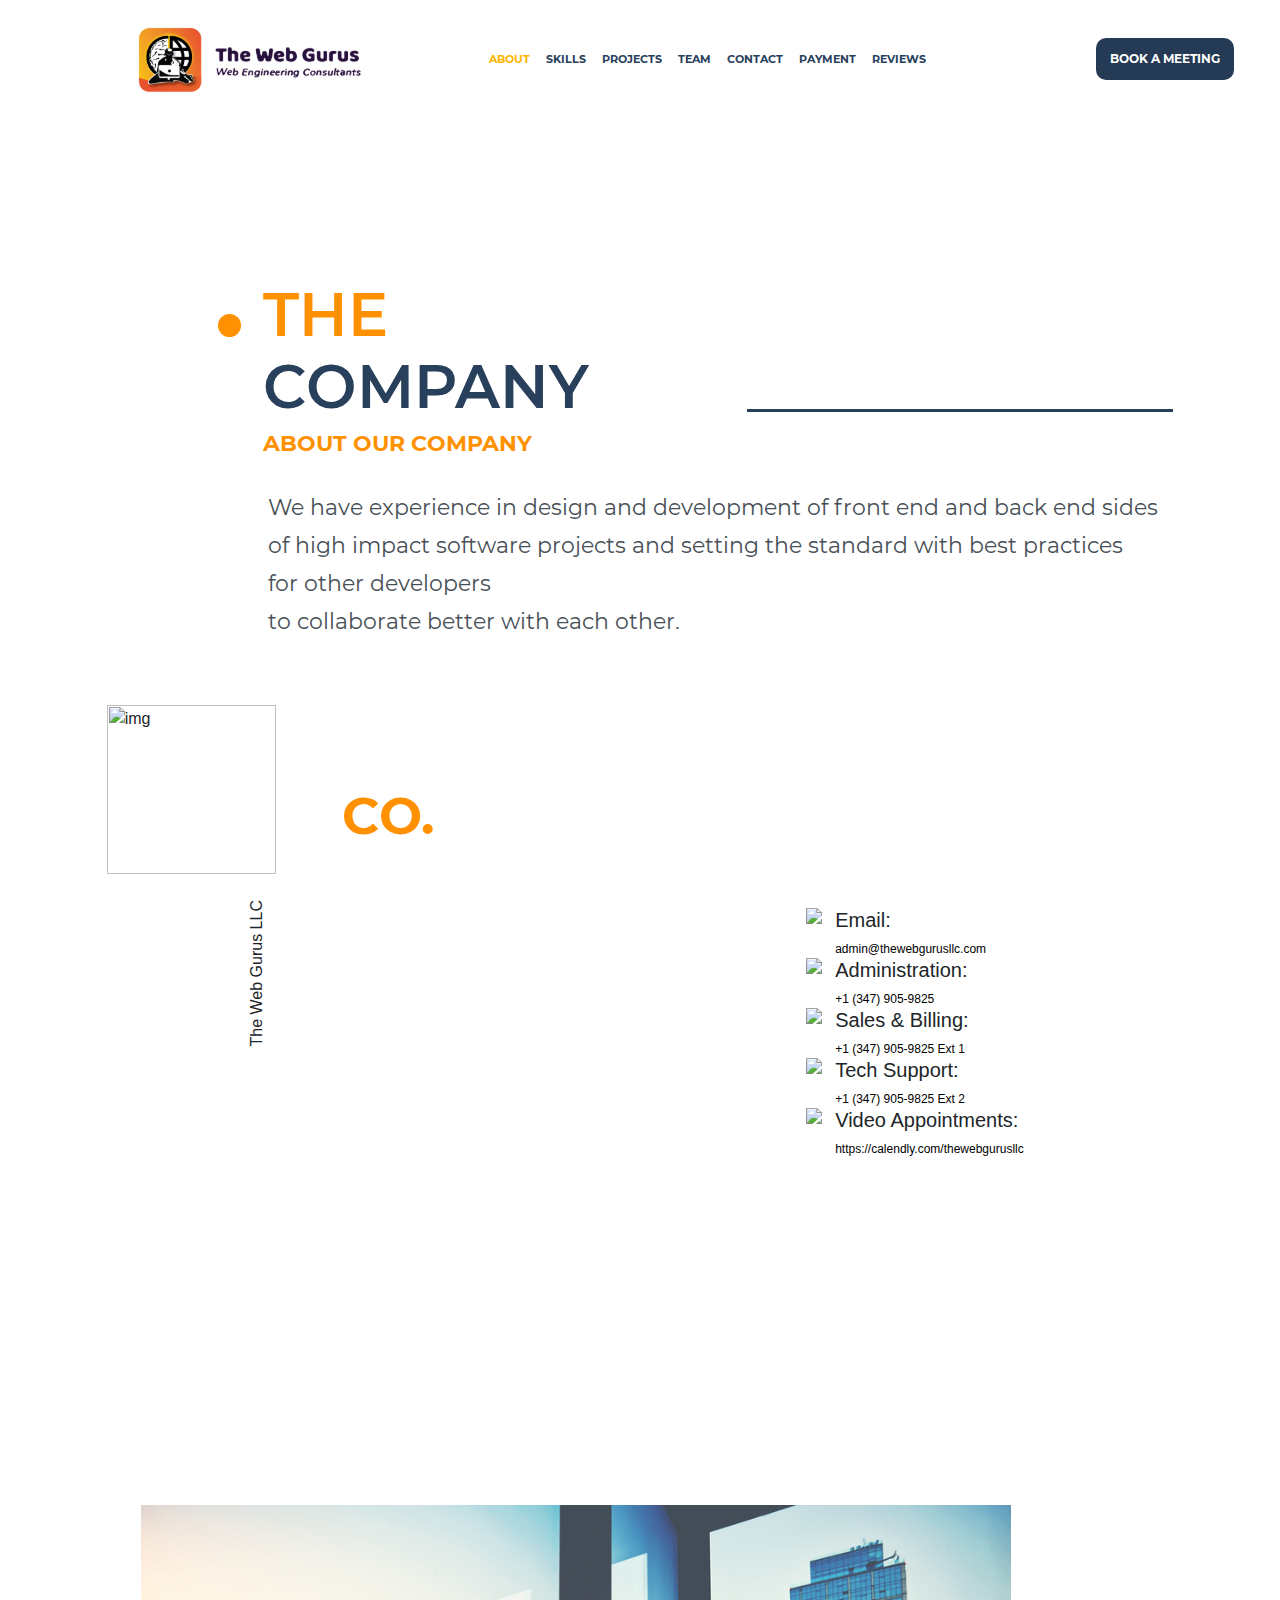
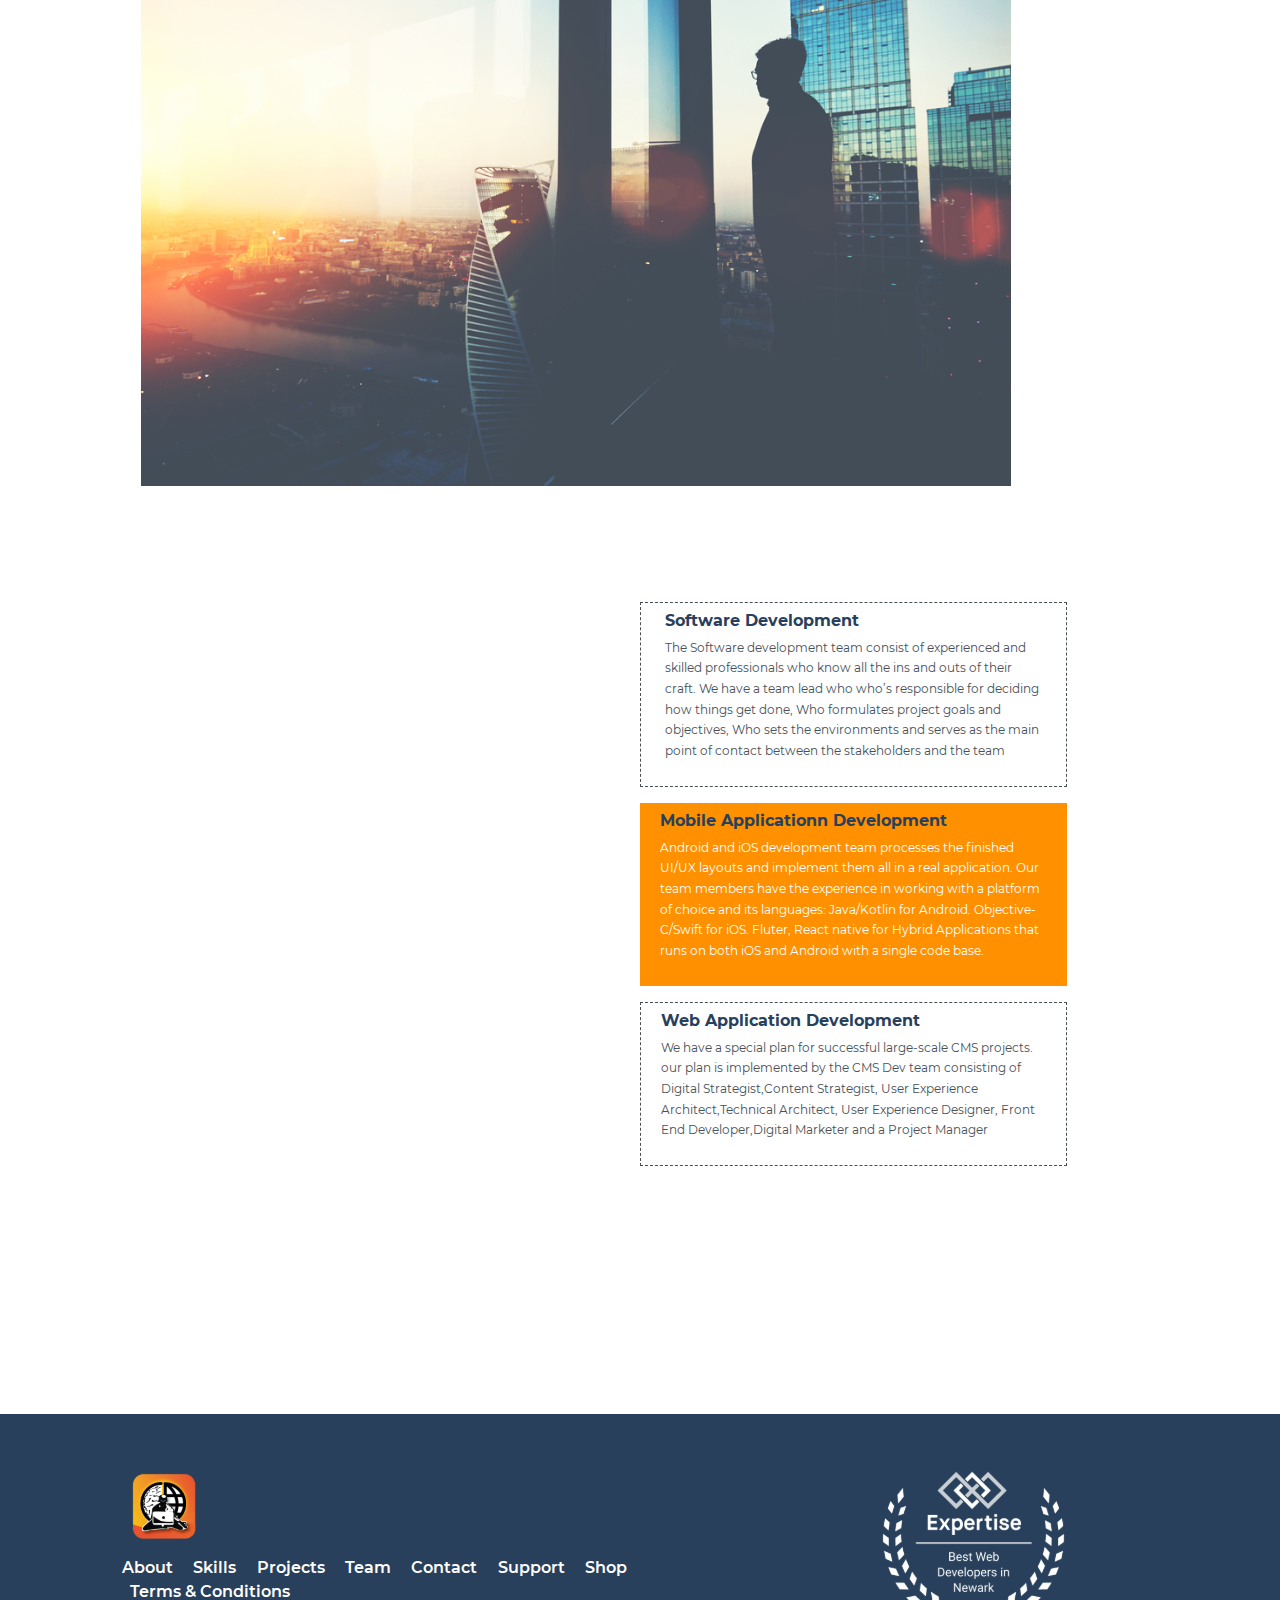
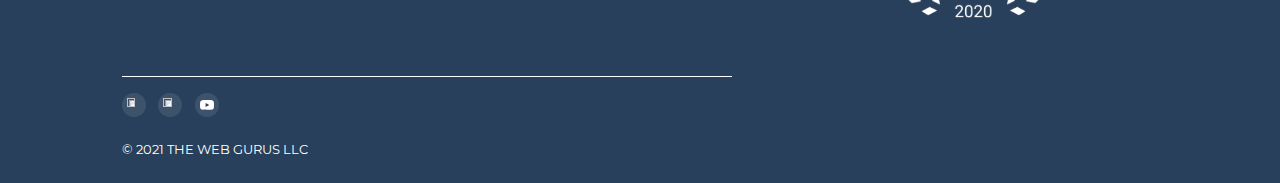
==== commit 1af641ff: "after update" ====
--- a/about.html
+++ b/about.html
@@ -55,7 +55,7 @@
 				</li>
 
 				<li class="nav-item ">
-					<a class="nav-link" href="client_reviews.html">CLIENT REVIEWS</a>
+					<a class="nav-link" href="reviews.html">REVIEWS</a>
 				</li>
 			</ul>
 			<a href="https://calendly.com/thewebgurusllc" class="custom_btn  my-2 my-md-0"><button>BOOK A
@@ -96,7 +96,7 @@
 			</li>
 
 			<li class="nav-item " style="margin-bottom: 9%;">
-				<a class="nav-link" href="client_reviews.html">CLIENT REVIEWS</a>
+				<a class="nav-link" href="reviews.html">REVIEWS</a>
 			</li>
 		</ul>
 	</div>
--- a/css/style.css
+++ b/css/style.css
@@ -1167,12 +1167,6 @@
 }
 
 
-.review img{    
-    padding-left: 34px;
-    position: relative;
-    top: 13px;
-    width: 130px;
-}
 
 .review p{
     margin-top: 30px;
@@ -1193,6 +1187,15 @@
     padding-top: 16px;
 }
 
+.review-stars{
+    padding-left: 35px;
+    padding-top: 11px;
+    display: inline-flex;
+}
+
+.review-stars img{
+    width: 18px;
+}
 
 /************************ carusal **************/
 
@@ -2210,9 +2213,8 @@
     .review h5 {
         font-size: 18px;
     }
-    .review img {
-        top: 13px;
-        width: 110px;
+    .review-stars img {
+        width: 13px;
     }
 
     .review .clients-date {
